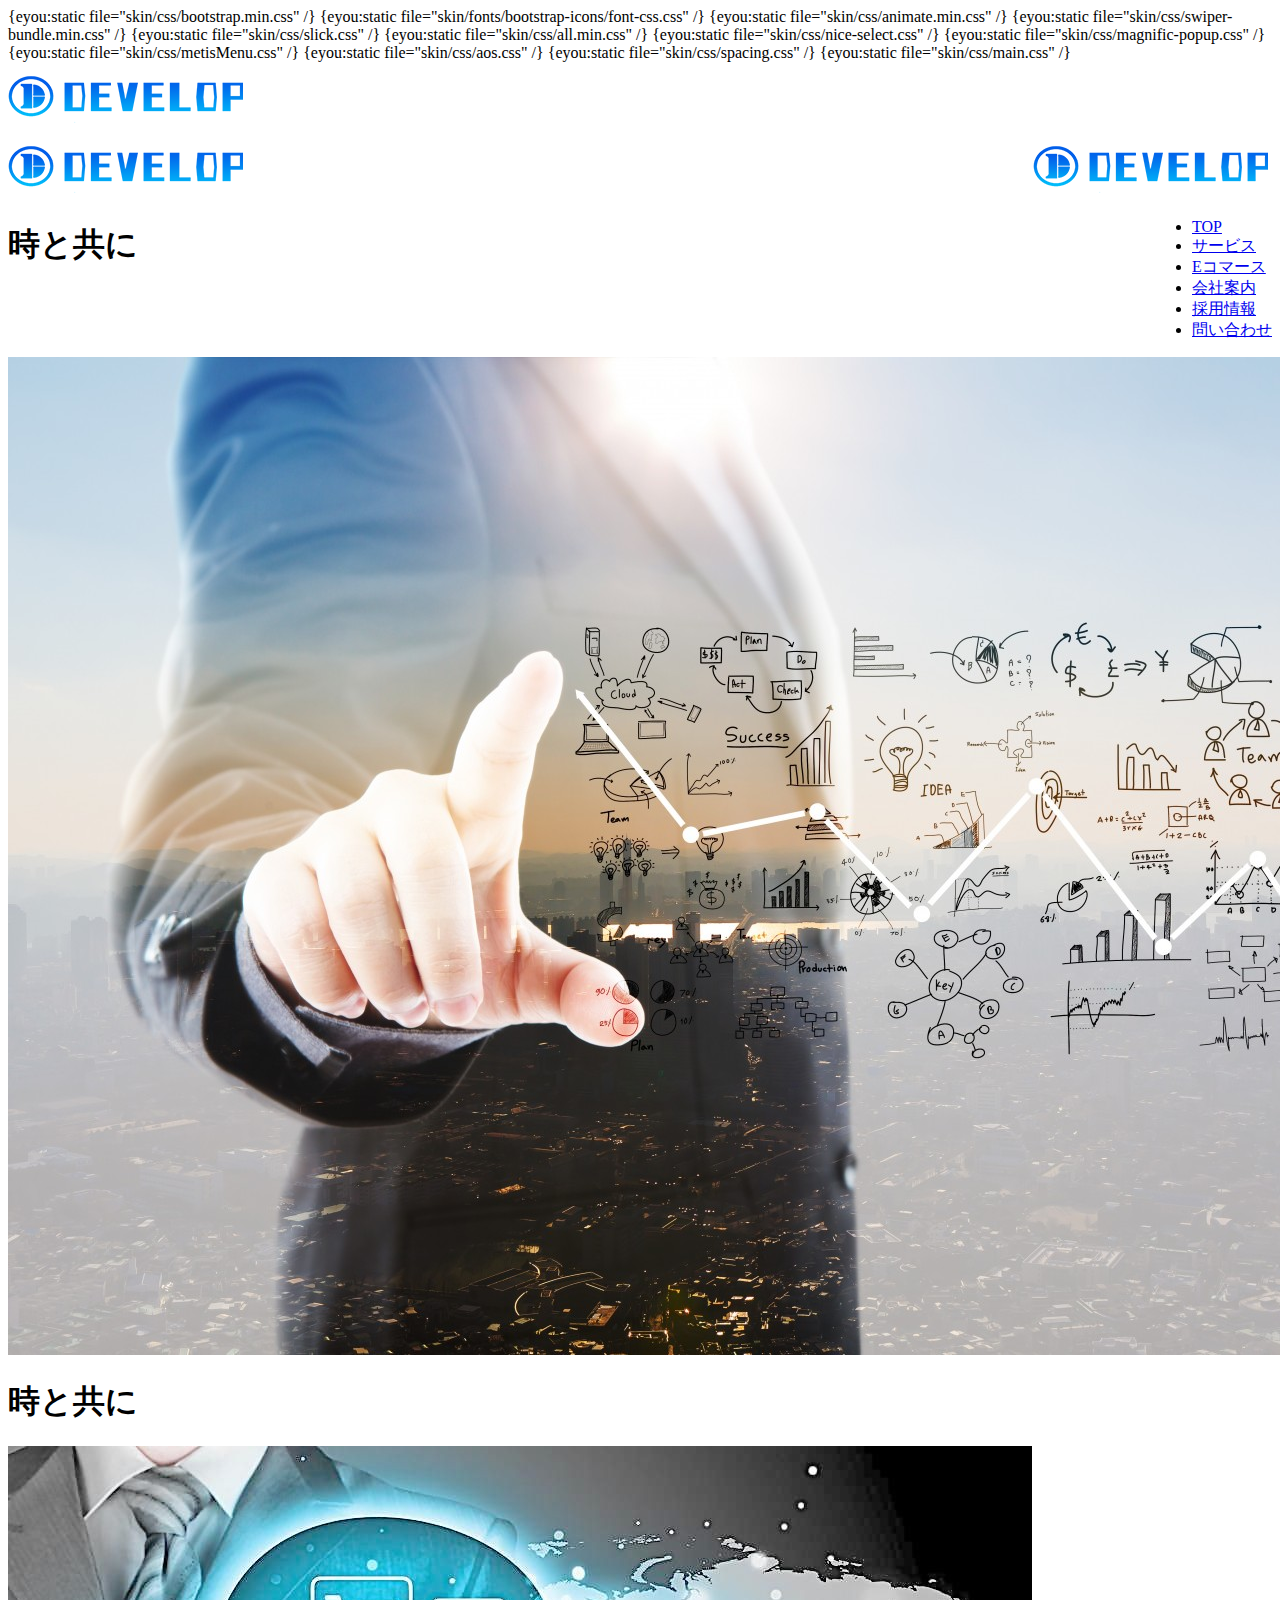
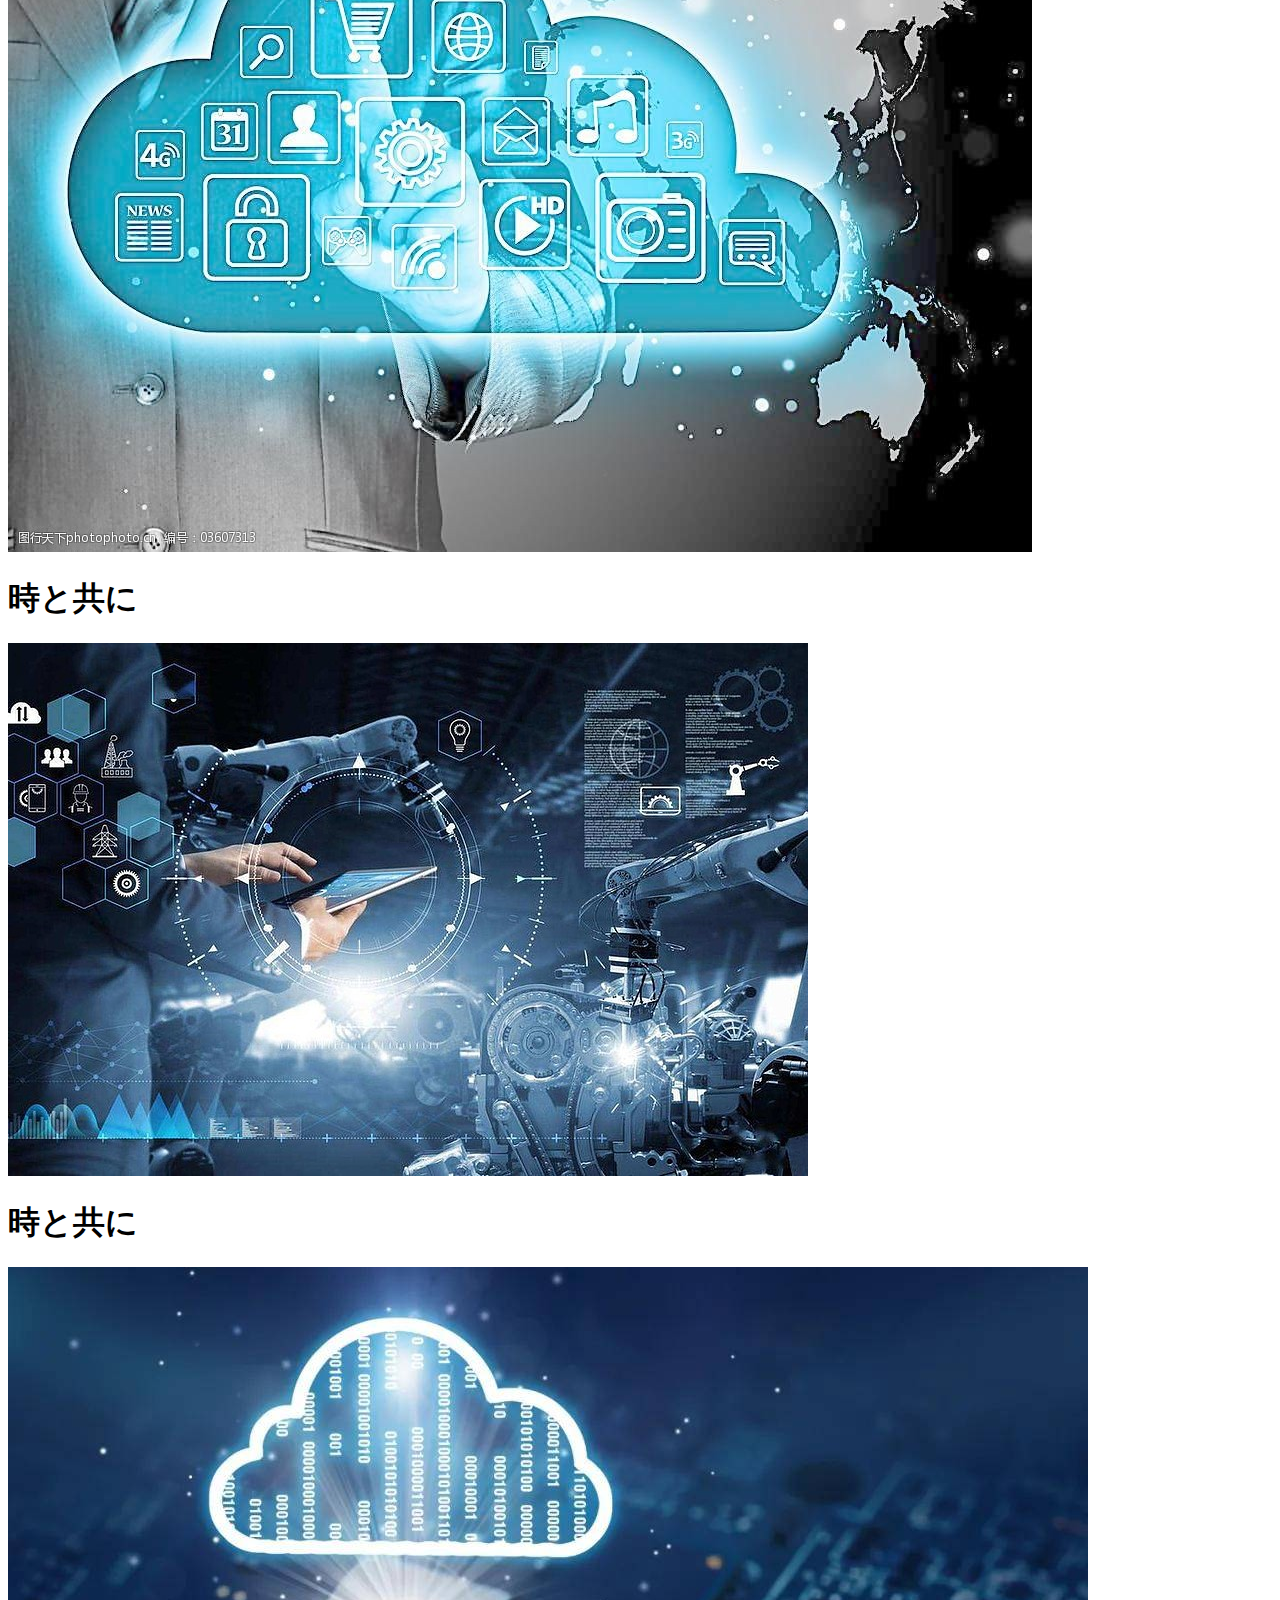
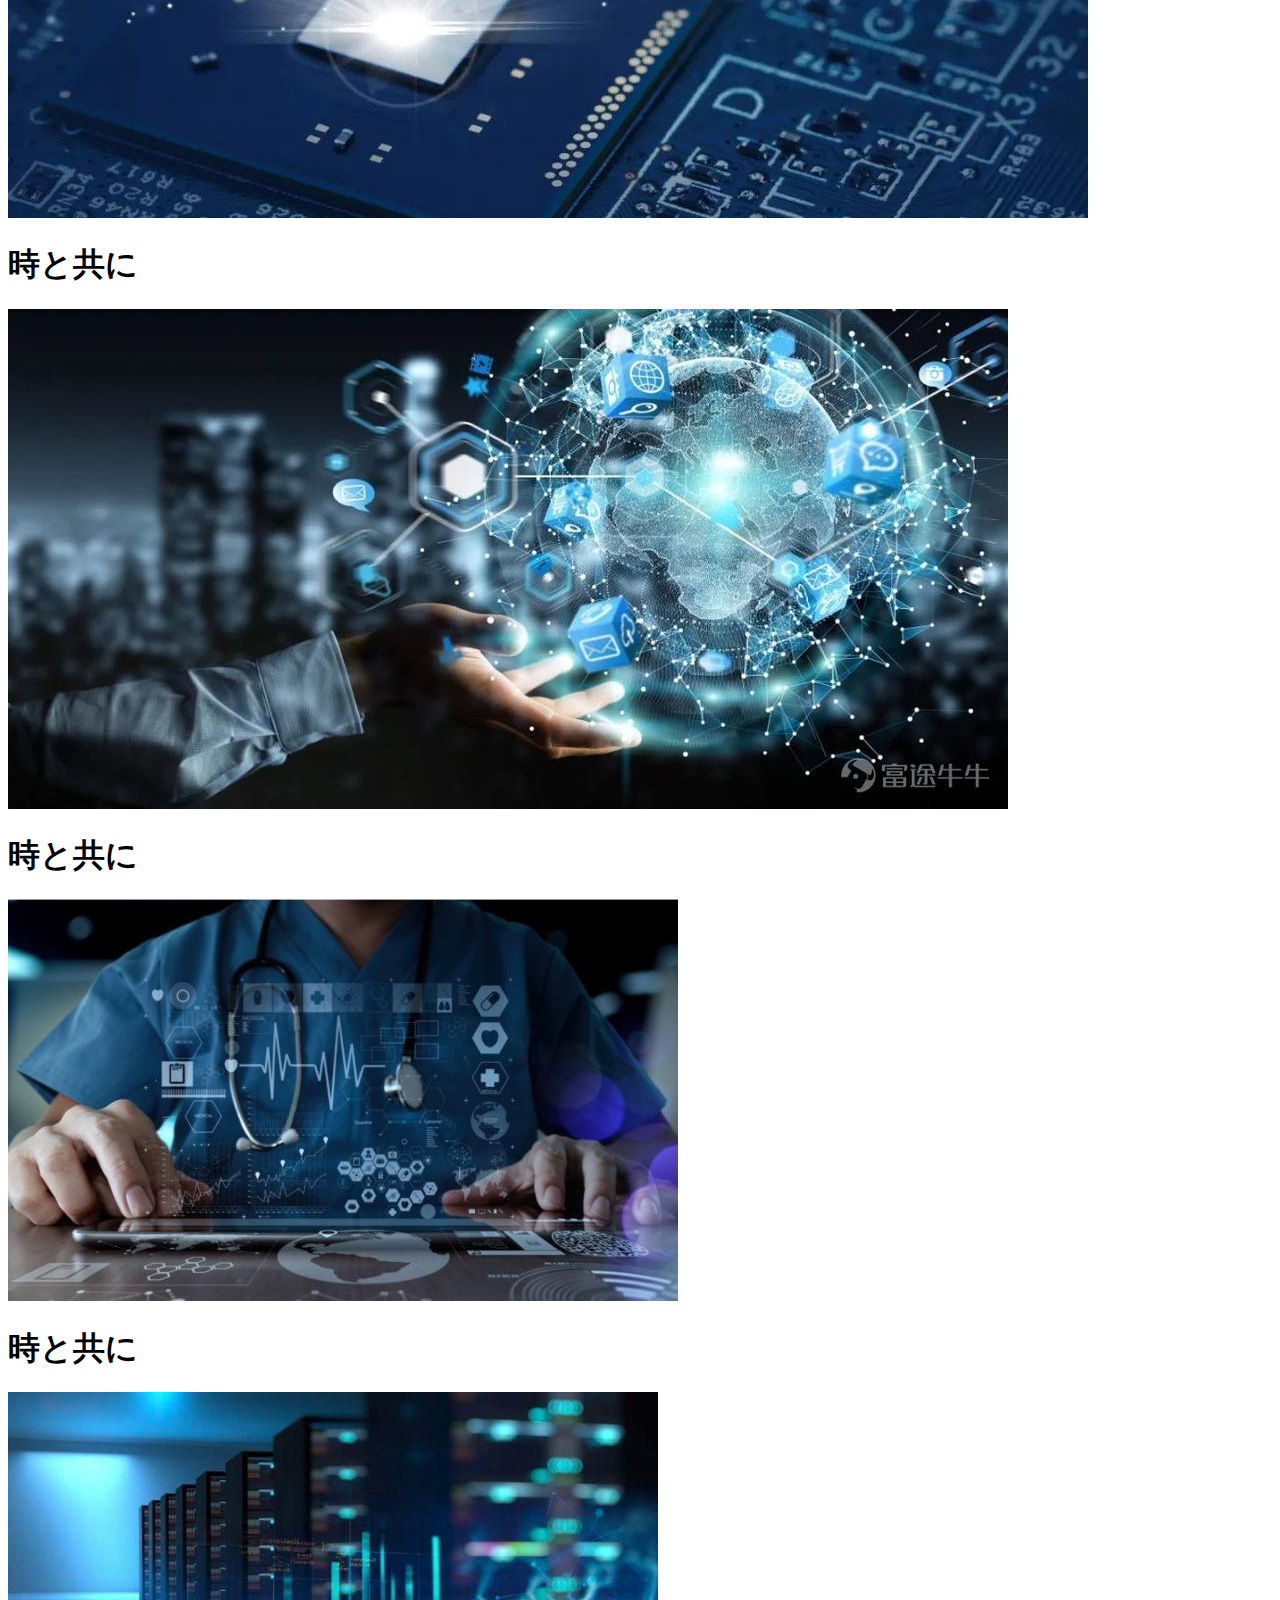
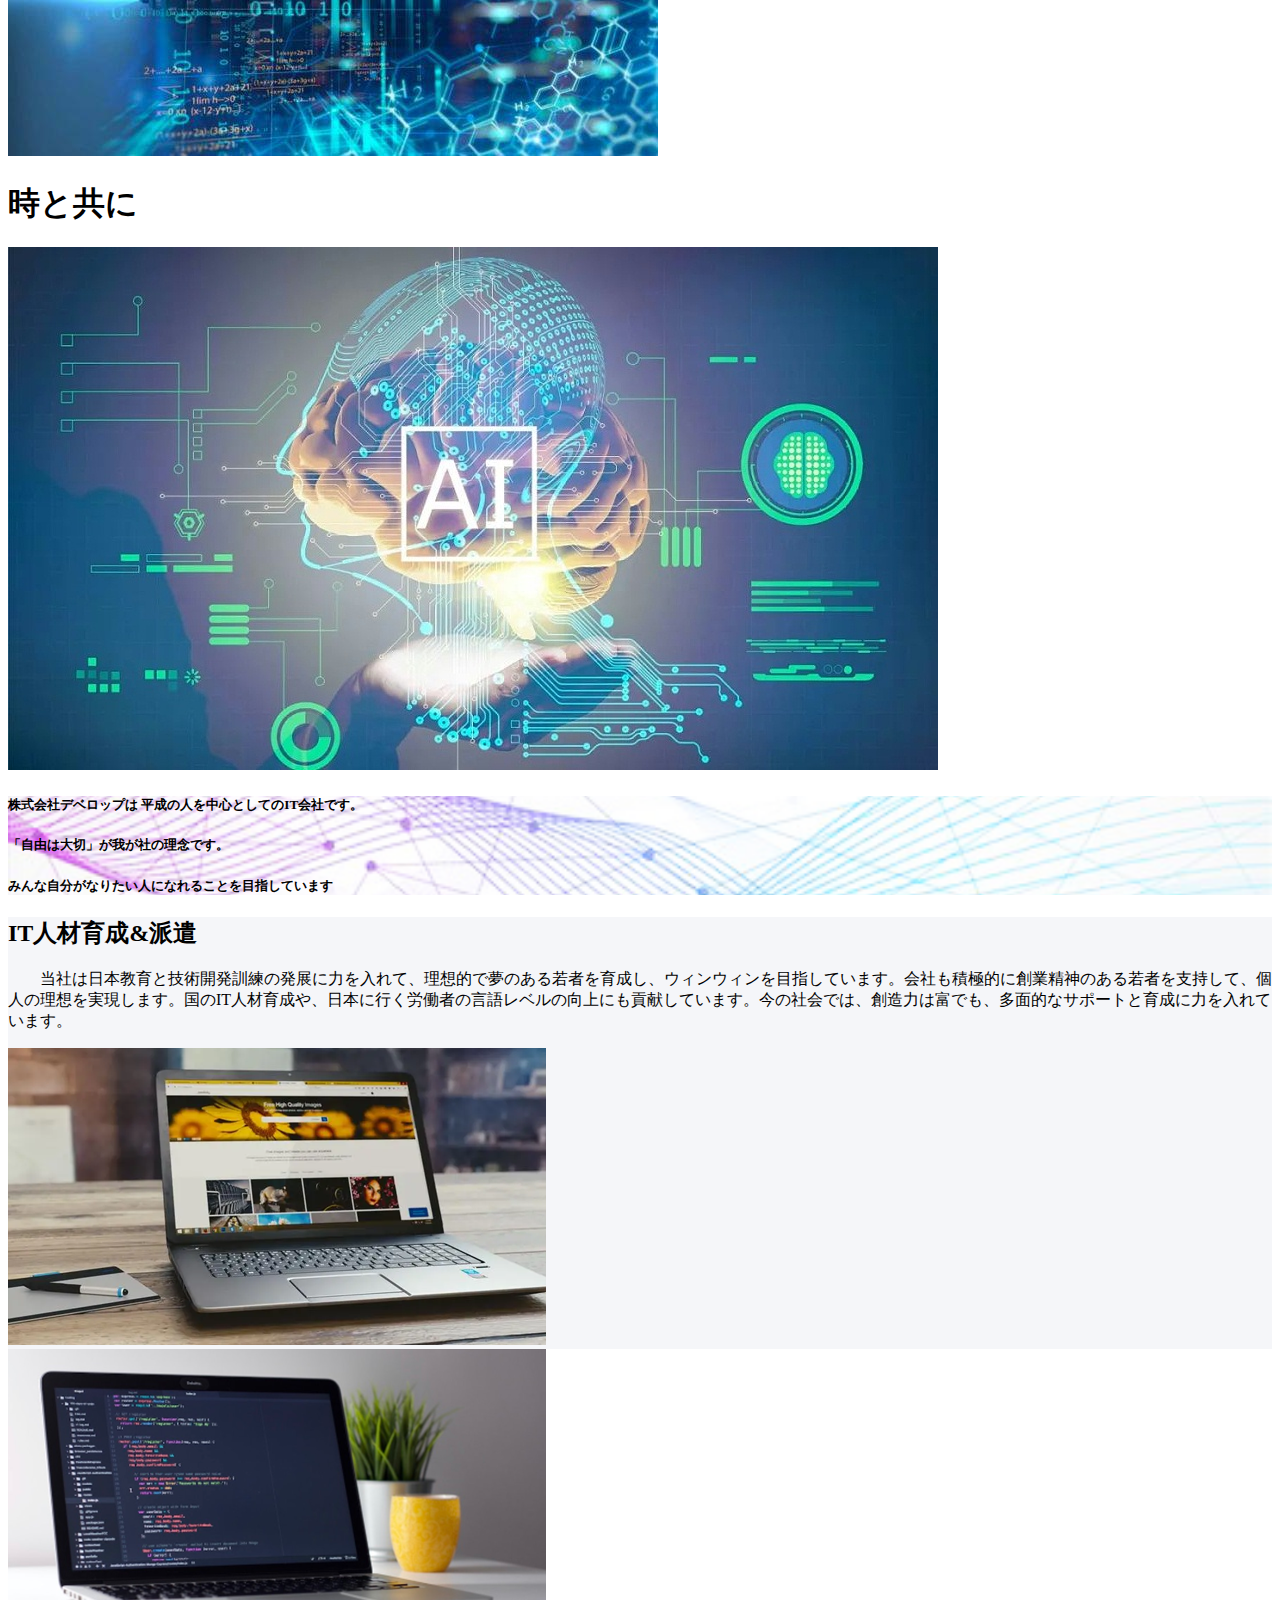
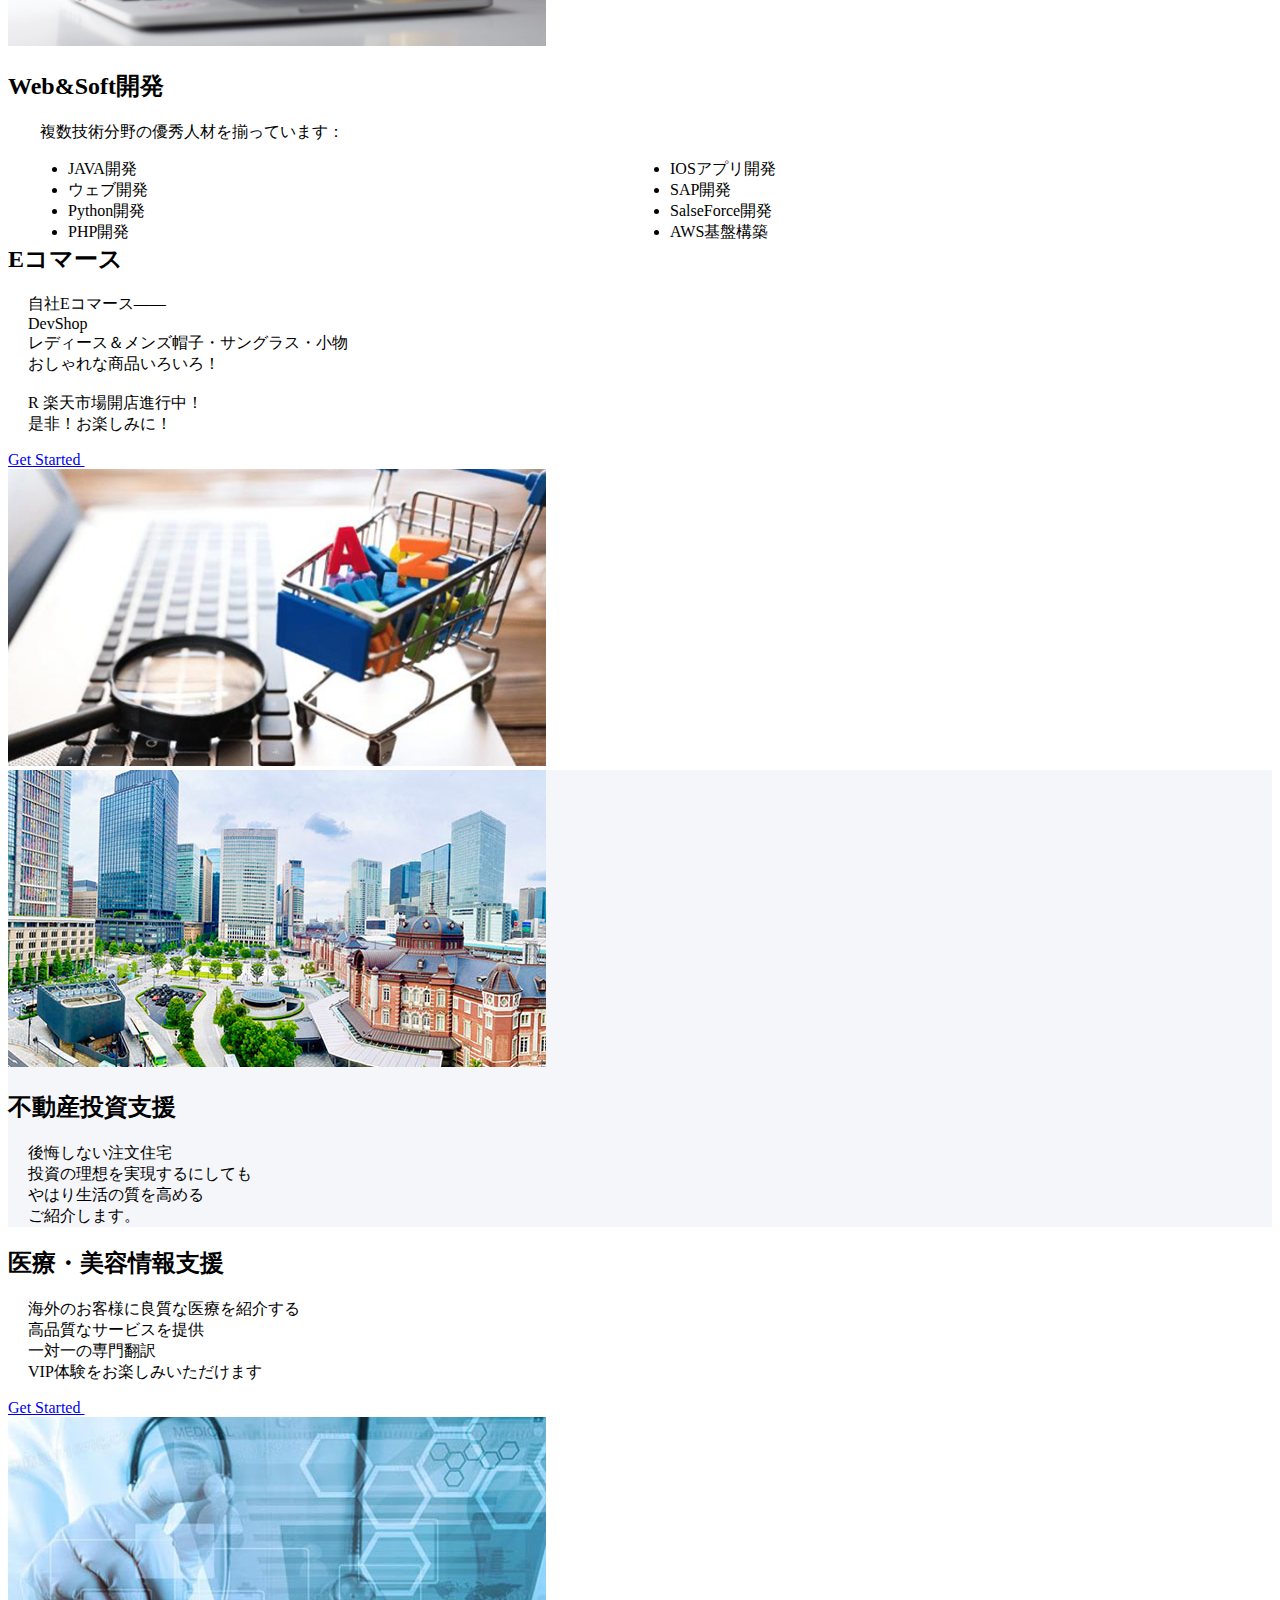
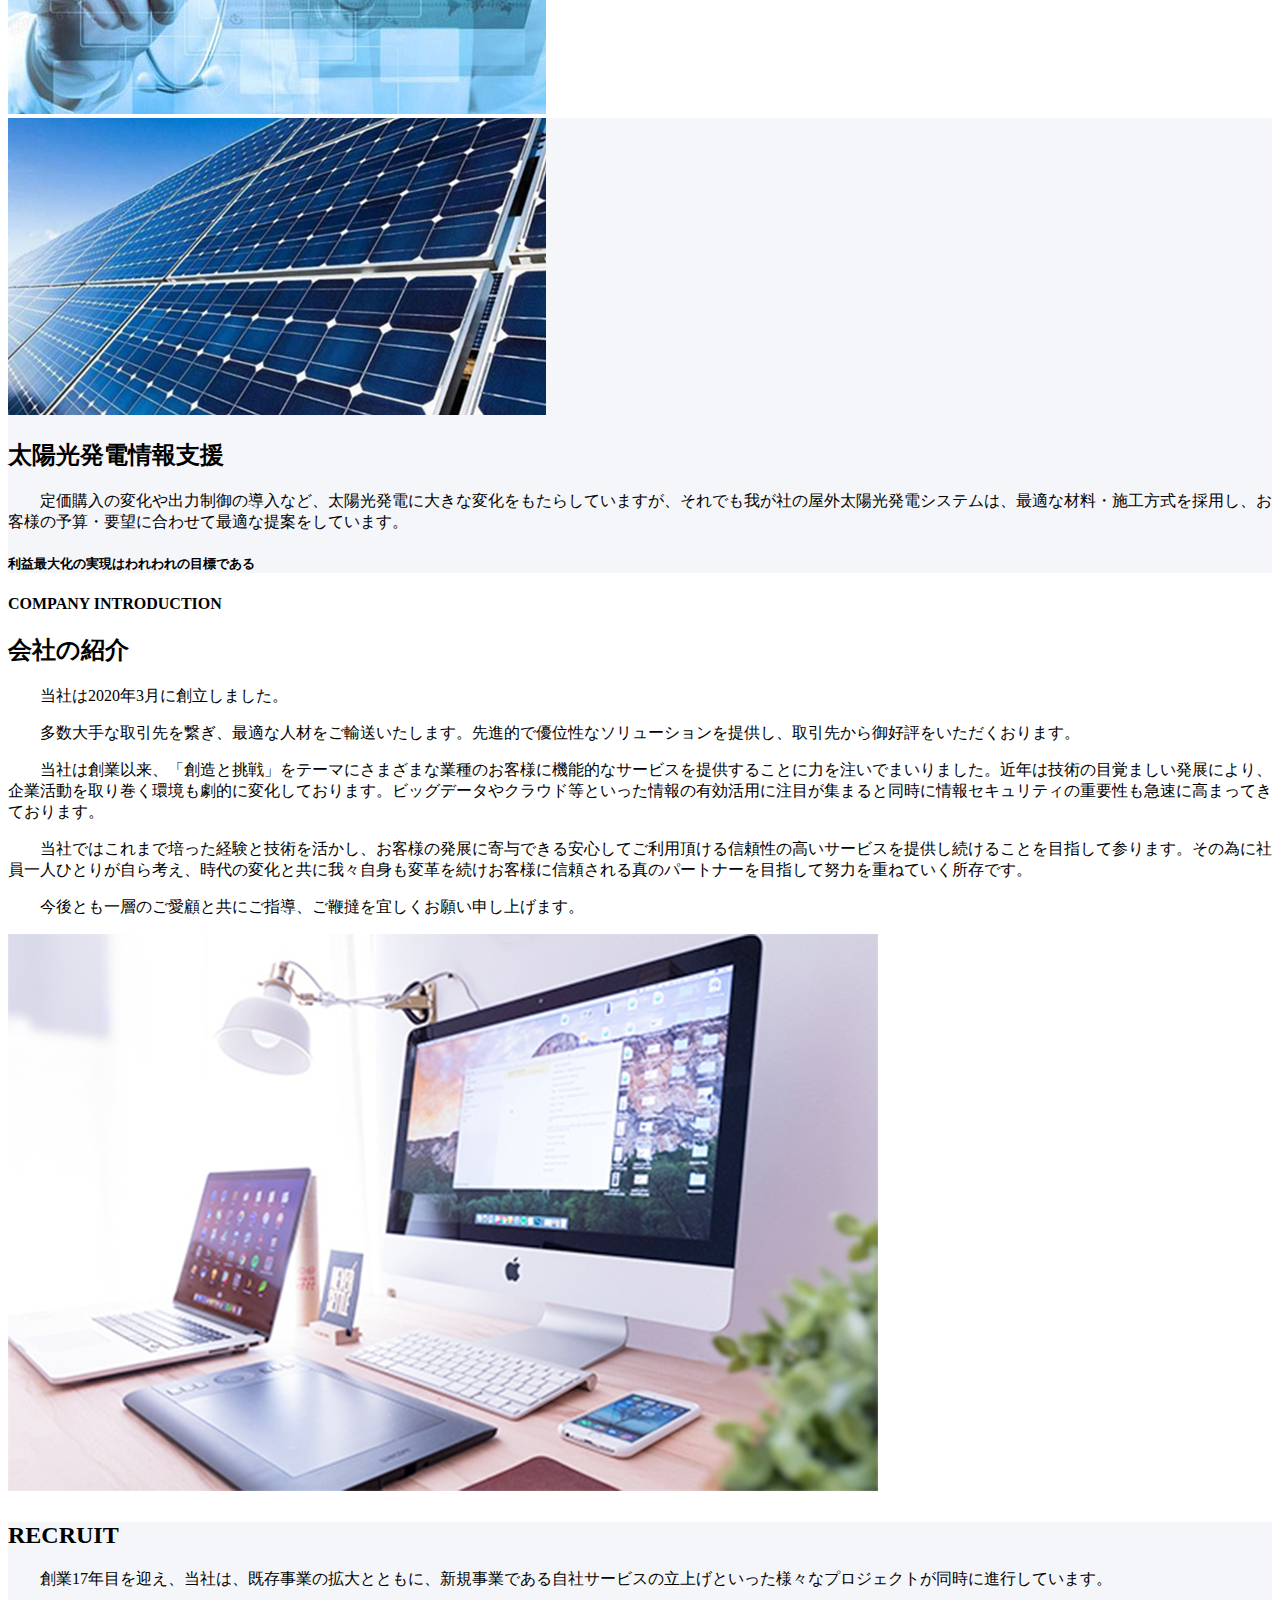
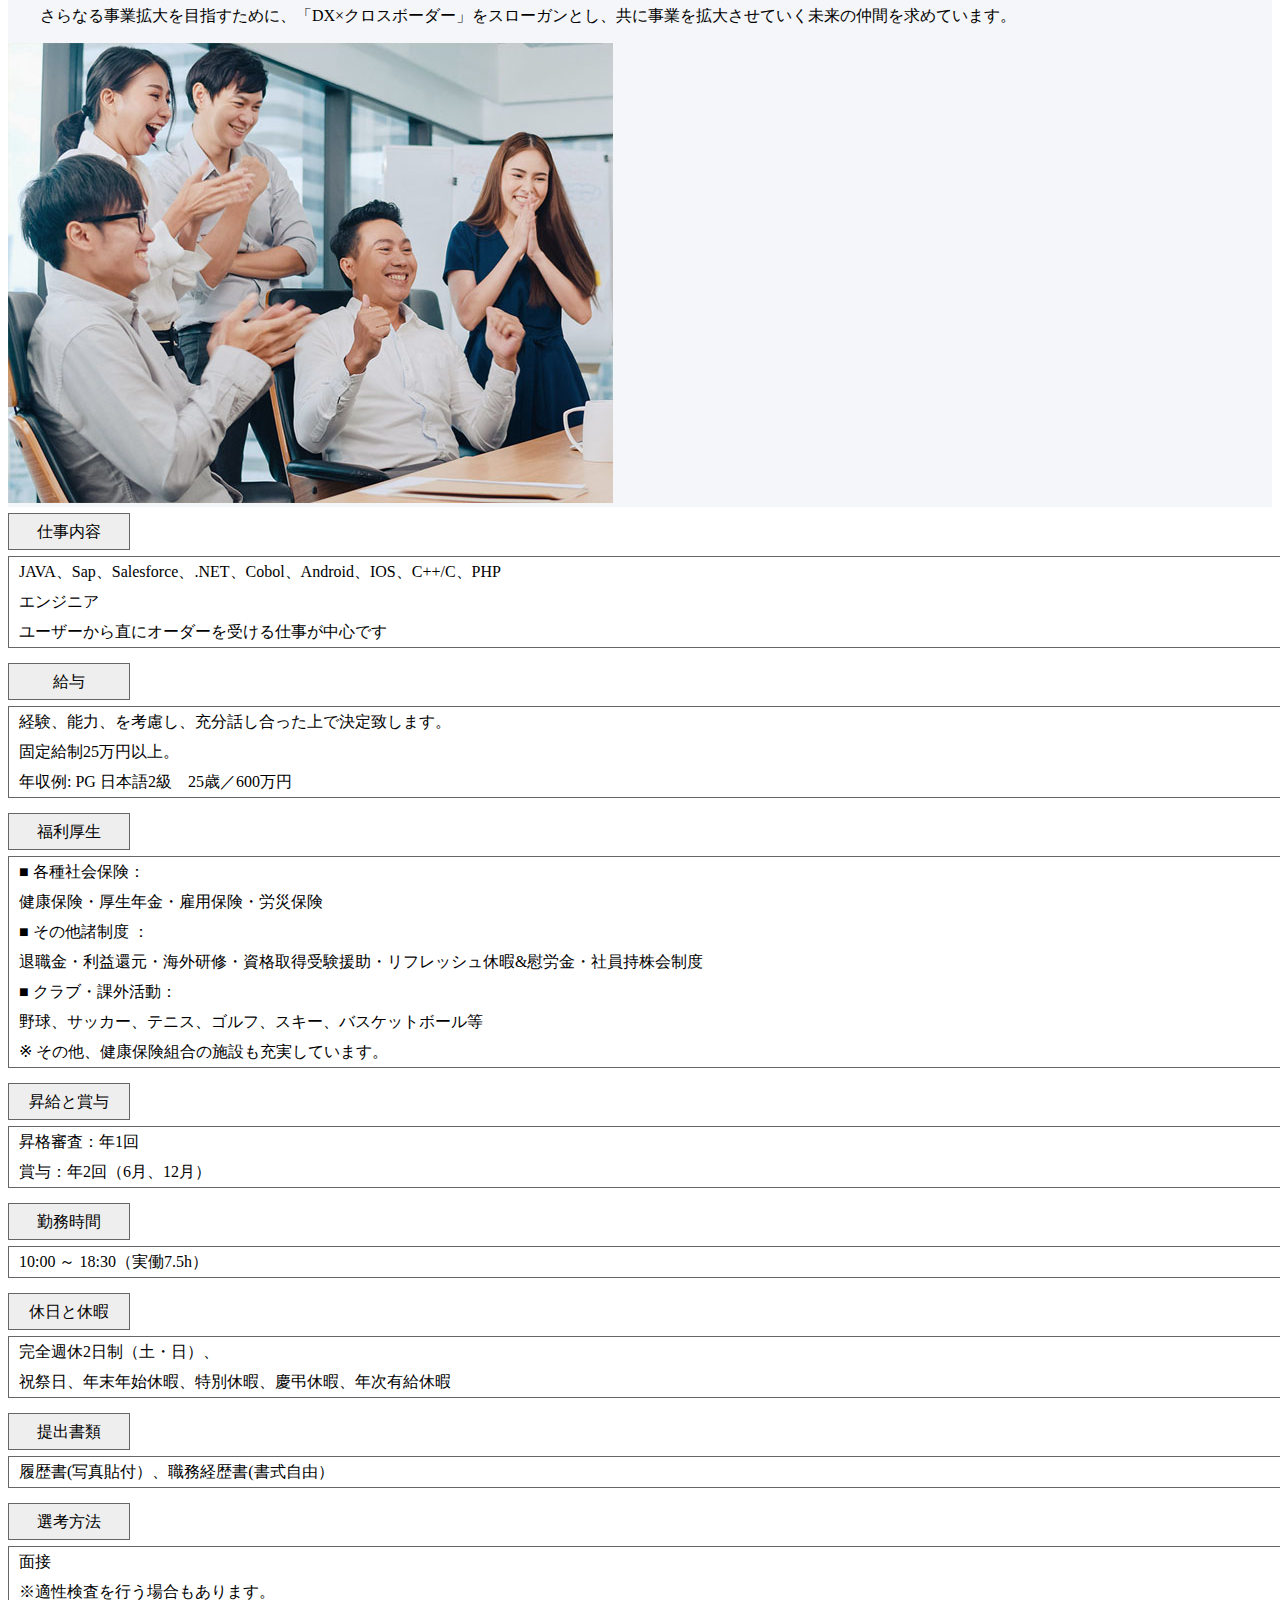
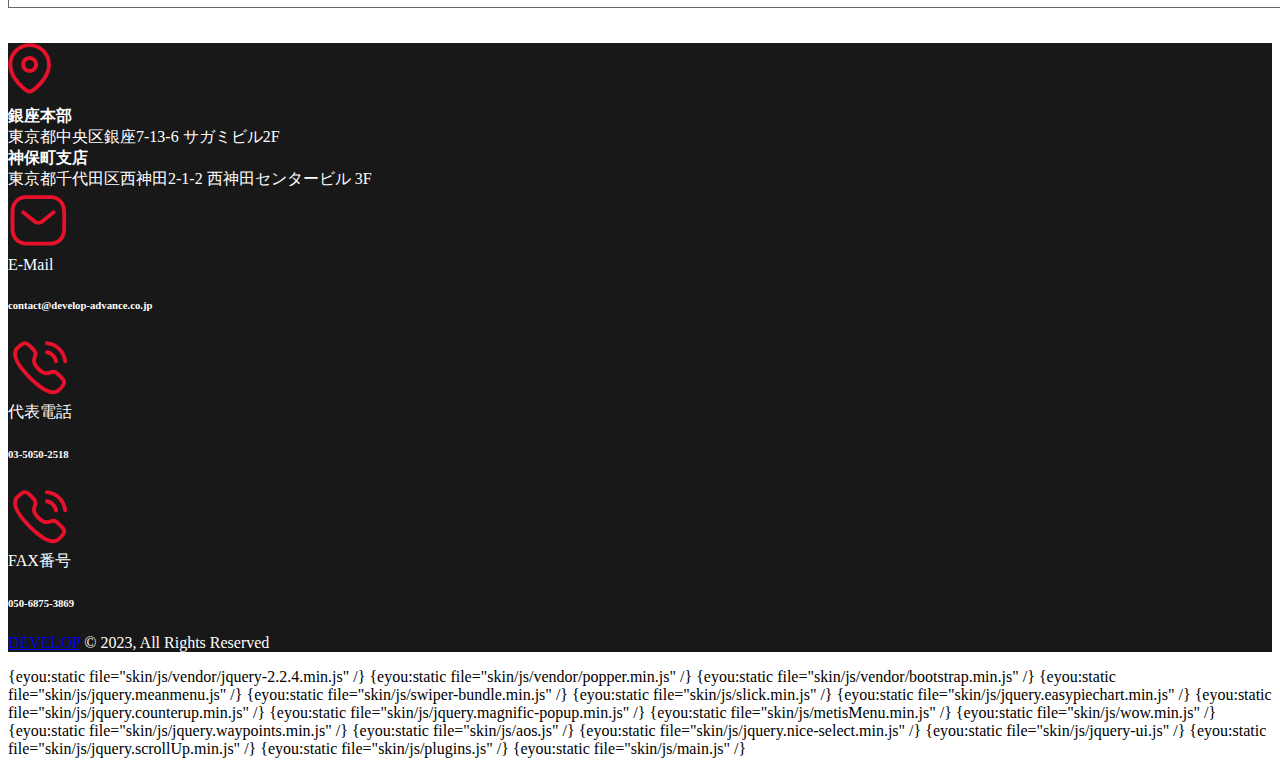
==== index.html @ 898e8611 "Init" ====
<!DOCTYPE html>
<html class="no-js" lang="en">

<head>
	<meta charset="utf-8" />
	<meta http-equiv="x-ua-compatible" content="ie=edge" />
	<meta name="keywords" content="#">
	<meta name="description" content="#">
	<title>Home</title>
	<meta name='og:image' content='images/assets/ogg.png'>
	<!-- For IE -->
	<meta http-equiv="X-UA-Compatible" content="IE=edge">
	<!-- For Resposive Device -->
	<meta name="viewport" content="width=device-width, initial-scale=1.0">
	<!-- For Window Tab Color -->
	<!-- Chrome, Firefox OS and Opera -->
	<meta name="theme-color" content="#913BFF">
	<!-- Windows Phone -->
	<meta name="msapplication-navbutton-color" content="#913BFF">
	<!-- iOS Safari -->
	<meta name="apple-mobile-web-app-status-bar-style" content="#913BFF">

	<!-- <link rel="manifest" href="site.webmanifest" /> -->
	<link rel="shortcut icon" type="image/x-icon" href="/skin/img/favicon.png" />
	<!-- Place favicon.ico in the root directory -->

	<!-- CSS here -->
	{eyou:static file="skin/css/bootstrap.min.css" /}
	{eyou:static file="skin/fonts/bootstrap-icons/font-css.css" /}
	{eyou:static file="skin/css/animate.min.css" /}
	{eyou:static file="skin/css/swiper-bundle.min.css" /}
	{eyou:static file="skin/css/slick.css" /}
	{eyou:static file="skin/css/all.min.css" /}
	{eyou:static file="skin/css/nice-select.css" /}
	{eyou:static file="skin/css/magnific-popup.css" /}
	{eyou:static file="skin/css/metisMenu.css" /}
	{eyou:static file="skin/css/aos.css" /}
	{eyou:static file="skin/css/spacing.css" /}
	{eyou:static file="skin/css/main.css" /}





</head>

<body>
	<!-- main-page-wrapper start -->
	<div class="main-page-wrapper">
		<!-- Add your site or application content here -->
	

		<!-- header-area start -->
		<header class="theme-main-menu theme-menu-one pt-40 pb-30">
			<div class="main-header-area">
				<div class="container-fluid">
					<div class="row align-items-center">
						<div class="col-xxl-2 col-xl-2 col-lg-3 col-6 d-none d-lg-inline-block">
							<div class="logo-area text-center">
								<a class="front" href="index.html"><img src="assets/img/logo/header-logo-1.png"
										alt="Header-logo"></a>
							</div>
						</div>
						<div class="col-xxl-3 col-xl-3" style=" float:right;"></div>
						<div class="col-xxl-7 col-xl-7 col-lg-10 col-12 d-flex" style=" float:right;">
							<div class="logo-area d-lg-none d-md-inline-block">
								<a class="front" href="index.html"><img src="assets/img/logo/header-logo-1.png"
										alt="Header-logo"></a>
							</div>
							<div class="main-menu d-none d-lg-block ps-xxl-5  text-right" style=" float:right;">
								<nav id="mobile-menu">
									<ul class="menu-list ps-0">
										<li><a href="index.html">TOP</a></li>
										<li><a href="index.html#first">サービス</a></li>
										<li><a href="page01.html">Eコマース</a></li>
										<li><a href="index.html#sec">会社案内</a></li>
										<li><a href="index.html#four">採用情報</a></li>
										<li><a href="contact.html">問い合わせ</a></li>
									</ul>
								</nav>
							</div>
							<div class="right-nav d-flex align-items-center justify-content-end ms-5">
								<div class="hamburger-menu">
									<a class="round-menu" href="javascript:void(0);">
										<i class="far fa-bars"></i>
									</a>
								</div>
							</div>
						</div>

					</div>
				</div>
			</div>
			<!-- /.theme-main-menu -->
		</header>
		<!-- header-area end -->

		<!-- slide-bar start -->
		<aside class="slide-bar">
			<div class="close-mobile-menu">
				<a href="javascript:void(0);">
					<i class="fas fa-times"></i>
				</a>
			</div>
			<!-- offset-sidebar start -->
			<div class="offset-sidebar">
				<div class="offset-widget offset-logo mb-30">
					<a href="index.html">
						<img src="assets/img/logo/header-logo-1.png" alt="logo">
					</a>
				</div>
				<div class="mobile-menu"></div>
			</div>
			<!-- offset-sidebar end -->

		</aside>
		<div class="body-overlay"></div>
		<!-- slide-bar end -->

		<main>
			<!-- theme__main__banner start -->
			<section class="theme__main__banner">
				<div class="swiper hero__slider__one">
					<div class="swiper-wrapper">
						<div class="swiper-slide">
							<div class="main__banner__bg pt-290 pb-220 pb-lg-200 pt-md-200 pb-md-150"
								data-background="assets/img/hero/1.jpg">
								<div class="container">
									<div class="row align-items-center">
										<div class="col-xl-10 col-lg-12">
											<div class="theme__content text-xl-start text-center mb-5 mb-lg-0">
												<h1 class="banner__main__title mb-45 text-center">時と共に</h1>
											</div>
										</div>
										<div class="col-lg-6 d-none">
											<div class="hero__img">
												<img src="assets/img/hero/1.jpg" alt="hero__img">
											</div>
										</div>
									</div>
								</div>
							</div>
						</div>
						<div class="swiper-slide">
							<div class="main__banner__bg pt-290 pb-220 pb-lg-200 pt-md-200 pb-md-150"
								data-background="assets/img/hero/2.jpg">
								<div class="container">
									<div class="row align-items-center">
										<div class="col-xl-10 col-lg-12">
											<div class="theme__content text-xl-start text-center mb-5 mb-lg-0">
												<h1 class="banner__main__title mb-45 text-center">時と共に</h1>
											</div>
										</div>
										<div class="col-lg-6 d-none">
											<div class="hero__img">
												<img src="assets/img/hero/2.jpg" alt="hero__img">
											</div>
										</div>
									</div>
								</div>
							</div>
						</div>
						<div class="swiper-slide">
							<div class="main__banner__bg pt-290 pb-220 pb-lg-200 pt-md-200 pb-md-150"
								data-background="assets/img/hero/3.jpg">
								<div class="container">
									<div class="row align-items-center">
										<div class="col-xl-10 col-lg-12">
											<div class="theme__content text-xl-start text-center mb-5 mb-lg-0">
												<h1 class="banner__main__title mb-45 text-center">時と共に</h1>
											</div>
										</div>
										<div class="col-lg-6 d-none">
											<div class="hero__img">
												<img src="assets/img/hero/3.jpg" alt="hero__img">
											</div>
										</div>
									</div>
								</div>
							</div>
						</div>
						<div class="swiper-slide">
							<div class="main__banner__bg pt-290 pb-220 pb-lg-200 pt-md-200 pb-md-150"
								data-background="assets/img/hero/4.jpeg">
								<div class="container">
									<div class="row align-items-center">
										<div class="col-xl-10 col-lg-12">
											<div class="theme__content text-xl-start text-center mb-5 mb-lg-0">
												<h1 class="banner__main__title mb-45 text-center">時と共に</h1>
											</div>
										</div>
										<div class="col-lg-6 d-none">
											<div class="hero__img">
												<img src="assets/img/hero/4.jpeg" alt="hero__img">
											</div>
										</div>
									</div>
								</div>
							</div>
						</div>
						<div class="swiper-slide">
							<div class="main__banner__bg pt-290 pb-220 pb-lg-200 pt-md-200 pb-md-150"
								data-background="assets/img/hero/5.jpeg">
								<div class="container">
									<div class="row align-items-center">
										<div class="col-xl-10 col-lg-12">
											<div class="theme__content text-xl-start text-center mb-5 mb-lg-0">
												<h1 class="banner__main__title mb-45 text-center">時と共に</h1>
											</div>
										</div>
										<div class="col-lg-6 d-none">
											<div class="hero__img">
												<img src="assets/img/hero/5.jpeg" alt="hero__img">
											</div>
										</div>
									</div>
								</div>
							</div>
						</div>								
 						<div class="swiper-slide">
							<div class="main__banner__bg pt-290 pb-220 pb-lg-200 pt-md-200 pb-md-150"
								data-background="assets/img/hero/6.jpeg">
								<div class="container">
									<div class="row align-items-center">
										<div class="col-xl-10 col-lg-12">
											<div class="theme__content text-xl-start text-center mb-5 mb-lg-0">
												<h1 class="banner__main__title mb-45 text-center">時と共に</h1>
											</div>
										</div>
										<div class="col-lg-6 d-none">
											<div class="hero__img">
												<img src="assets/img/hero/6.jpeg" alt="hero__img">
											</div>
										</div>
									</div>
								</div>
							</div>
						</div>						
						<div class="swiper-slide">
							<div class="main__banner__bg pt-290 pb-220 pb-lg-200 pt-md-200 pb-md-150"
								data-background="assets/img/hero/7.jpeg">
								<div class="container">
									<div class="row align-items-center">
										<div class="col-xl-10 col-lg-12">
											<div class="theme__content text-xl-start text-center mb-5 mb-lg-0">
												<h1 class="banner__main__title mb-45 text-center">時と共に</h1>
											</div>
										</div>
										<div class="col-lg-6 d-none">
											<div class="hero__img">
												<img src="assets/img/hero/7.jpeg" alt="hero__img">
											</div>
										</div>
									</div>
								</div>
							</div>
						</div>						
						<div class="swiper-slide">
							<div class="main__banner__bg pt-290 pb-220 pb-lg-200 pt-md-200 pb-md-150"
								data-background="assets/img/hero/8.jpeg">
								<div class="container">
									<div class="row align-items-center">
										<div class="col-xl-10 col-lg-12">
											<div class="theme__content text-xl-start text-center mb-5 mb-lg-0">
												<h1 class="banner__main__title mb-45 text-center">時と共に</h1>
											</div>
										</div>
										<div class="col-lg-6 d-none">
											<div class="hero__img">
												<img src="assets/img/hero/8.jpeg" alt="hero__img">
											</div>
										</div>
									</div>
								</div>
							</div>
						</div>


					</div>
					<!-- hero-paginatoin -->
					<div class="swiper-button-next"><i class="bi bi-chevron-right"></i></div>
					<div class="swiper-button-prev"><i class="bi bi-chevron-left"></i></div>
				</div>
				<div class="container" style=" display:none;">
					<div class="row col-lg-12">
						<div class="swiper thumbs__slider">
							<div class="swiper-wrapper">
								
							</div>
						</div>
					</div>
				</div>
			</section>
			<!-- theme__main__banner end -->

			<!-- offer__section start -->
			<section class="grey-bg offer__section">
				<div class="offer__bg__wrapper pt-180 pt-lg-100 pb-60 pb-lg-30" style="background:url(assets/img/bg.jpeg) no-repeat center; background-size:cover;">
					<div class="container">
						<div class="row justify-content-center">
							<div class="col-lg-8">
								<div class="section__title text-center mb-55">
									<h5 class="sub__title mb-20">株式会社デベロップは 平成の人を中心としてのIT会社です。 </h5>
									<h5 class="sub__title mb-20">「自由は大切」が我が社の理念です。</h5>
									<h5 class="sub__title mb-20">みんな自分がなりたい人になれることを目指しています</h5>
								</div>
							</div>
						</div>
					</div>
				</div>
			</section>
			<!-- offer__section end -->

			<!-- about__section start -->
			<section class="about__section pt-180 pt-lg-60 pb-120 pb-lg-30" style=" background:#F5F6F9;" id="first">
				<div class="container">
					<div class="about__bg_map">
						<div class="row align-items-center">
							<div class="col-lg-6">
								<div class="about__content__wrapper ps-xxl-5 mb-30">
									<div class="section__title mb-30">
										<h2 class="section__title__main mb-30">IT人材育成&派遣</h2>
										<p style="text-indent:2em;">当社は日本教育と技術開発訓練の発展に力を入れて、理想的で夢のある若者を育成し、ウィンウィンを目指しています。会社も積極的に創業精神のある若者を支持して、個人の理想を実現します。国のIT人材育成や、日本に行く労働者の言語レベルの向上にも貢献しています。今の社会では、創造力は富でも、多面的なサポートと育成に力を入れて います。</p>
									</div>
								</div>
							</div>
							<div class="col-lg-6 ps-xxl-5">
								<div class="about__img__wrapper ps-xxl-5 mb-70 mb-lg-30">
									<img class="about__main" src="assets/img/5.png" alt="about">
								</div>
							</div>
						</div>
					</div>
				</div>
			</section>
			<!-- about__section end -->

			<!-- counter__section start -->
			<div class="counter__section">
				<div class="grey-bg counter__bg__wrapper pt-120 pt-lg-80 pb-90 pb-lg-50"
					data-background="assets/img/shape/vector-3.svg">
					<div class="container">
						<div class="row align-items-center">
							<div class="col-lg-6">
								<div class="about__img__wrapper ps-xxl-5 mb-70 mb-lg-30">
									<img class="about__main" src="assets/img/3.png" alt="about">
								</div>
							</div>
							<div class="col-lg-6 ps-xxl-5">
								<div class="about__content__wrapper ps-xxl-5 mb-30">
									<div class="section__title mb-30">
										<h2 class="section__title__main mb-30">Web&Soft開発</h2>
										<p style="text-indent:2em;">複数技術分野の優秀人材を揃っています：</P>
										<ul style=" margin-left:20px;">
											<li style="float:left; width:50%;">JAVA開発</li>
											<li style="float:left; width:50%;">IOSアプリ開発</li>
											<li style="float:left; width:50%;">ウェブ開発</li>		
											<li style="float:left; width:50%;">SAP開発</li>	
											<li style="float:left; width:50%;">Python開発</li>	
											<li style="float:left; width:50%;">SalseForce開発</li>	
											<li style="float:left; width:50%;">PHP開発</li>	
											<li style="float:left; width:50%;">AWS基盤構築</li>	
										</ul>
									</div>
								</div>
							</div>
						</div>
					</div>
				</div>
			</div>
			<!-- counter__section end -->

			<!-- about__section start -->
			<section class="about__section pt-180 pt-lg-60 pb-120 pb-lg-30">
				<div class="container">
					<div class="about__bg_map">
						<div class="row align-items-center">
							<div class="col-lg-6 ps-xxl-5">
								<div class="about__content__wrapper ps-xxl-5 mb-30">
									<div class="section__title mb-30">
										<h2 class="section__title__main mb-30">Eコマース</h2>
										<p style="margin-left:20px;">
											自社Eコマース――<br>
											DevShop<br>
											レディース＆メンズ帽子・サングラス・小物<br>
											おしゃれな商品いろいろ！<br><br>

											R 楽天市場開店進行中！<br>
											是非！お楽しみに！
										</p>
										<a href="#" class="ht_btn mt-30"><span>Get Started <img src="assets/img/icon/arrow.svg" alt="icon"></span></a>
									</div>
								</div>
							</div>
							<div class="col-lg-6">
								<div class="about__img__wrapper ps-xxl-5 mb-70 mb-lg-30">
									<img class="about__main" src="assets/img/4.png" alt="about">
								</div>
							</div>
						</div>
					</div>
				</div>
			</section>
			<!-- about__section end -->


			<!-- about__section start -->
			<section class="about__section pt-180 pt-lg-60 pb-120 pb-lg-30" style=" background:#F5F6F9;">
				<div class="container">
					<div class="about__bg_map">
						<div class="row align-items-center">
							<div class="col-lg-6">
								<div class="about__img__wrapper ps-xxl-5 mb-70 mb-lg-30">
									<img class="about__main" src="assets/img/5.jpg" alt="about">
								</div>
							</div>
							<div class="col-lg-6 ps-xxl-5">
								<div class="about__content__wrapper ps-xxl-5 mb-30">
									<div class="section__title mb-30">
										<h2 class="section__title__main mb-30">不動産投資支援</h2>
										<p style="margin-left:20px;">後悔しない注文住宅<br>
											投資の理想を実現するにしても<br>
											やはり生活の質を高める<br>
											ご紹介します。
										</p>
									</div>
								</div>
							</div>
						</div>
					</div>
				</div>
			</section>
			<!-- about__section end -->



			<!-- about__section start -->
			<section class="about__section pt-180 pt-lg-60 pb-120 pb-lg-30">
				<div class="container">
					<div class="about__bg_map">
						<div class="row align-items-center">
							<div class="col-lg-6 ps-xxl-5">
								<div class="about__content__wrapper ps-xxl-5 mb-30">
									<div class="section__title mb-30">
										<h2 class="section__title__main mb-30">医療・美容情報支援</h2>
										<p style="margin-left:20px;">
											海外のお客様に良質な医療を紹介する<br>
											高品質なサービスを提供<br>
											一対一の専門翻訳<br>
											VIP体験をお楽しみいただけます
										</p>
										<a href="#" class="ht_btn mt-30"><span>Get Started <img src="assets/img/icon/arrow.svg" alt="icon"></span></a>
									</div>
								</div>
							</div>
							<div class="col-lg-6">
								<div class="about__img__wrapper ps-xxl-5 mb-70 mb-lg-30">
									<img class="about__main" src="assets/img/7.jpg" alt="about">
								</div>
							</div>
						</div>
					</div>
				</div>
			</section>
			<!-- about__section end -->

<!-- about__section start -->
			<section class="about__section pt-180 pt-lg-60 pb-120 pb-lg-30" style=" background:#F5F6F9;">
				<div class="container">
					<div class="about__bg_map">
						<div class="row align-items-center">
							<div class="col-lg-6">
								<div class="about__img__wrapper ps-xxl-5 mb-70 mb-lg-30">
									<img class="about__main" src="assets/img/1.png" alt="about">
								</div>
							</div>
							<div class="col-lg-6 ps-xxl-5">
								<div class="about__content__wrapper ps-xxl-5 mb-30">
									<div class="section__title mb-30">
										<h2 class="section__title__main mb-30">太陽光発電情報支援</h2>
										<p style="text-indent:2em;">定価購入の変化や出力制御の導入など、太陽光発電に大きな変化をもたらしていますが、それでも我が社の屋外太陽光発電システムは、最適な材料・施工方式を採用し、お客様の予算・要望に合わせて最適な提案をしています。
										</p>
										<h5>利益最大化の実現はわれわれの目標である</h5>
									</div>
								</div>
							</div>
						</div>
					</div>
				</div>
			</section>
			<!-- about__section end -->


			 
<!-- about__section start -->
			<section class="about__section pt-180 pt-lg-60 pb-120 pb-lg-30" id="sec">
				<div class="container">
					<div class="about__bg_map">
						<div class="row align-items-center">
							<div class="col-lg-12 ps-xxl-12">
								<div class="about__content__wrapper ps-xxl-5 mb-30">
									<div class="section__title mb-30">
										<h4>COMPANY INTRODUCTION</h3>
										<h2 class="section__title__main mb-30">会社の紹介</h2>
										<p style="text-indent:2em;">当社は2020年3月に創立しました。</p>
										<p style="text-indent:2em;">多数大手な取引先を繋ぎ、最適な人材をご輸送いたします。先進的で優位性なソリューションを提供し、取引先から御好評をいただくおります。</p>
										<p style="text-indent:2em;">当社は創業以来、「創造と挑戦」をテーマにさまざまな業種のお客様に機能的なサービスを提供することに力を注いでまいりました。近年は技術の目覚ましい発展により、企業活動を取り巻く環境も劇的に変化しております。ビッグデータやクラウド等といった情報の有効活用に注目が集まると同時に情報セキュリティの重要性も急速に高まってきております。</p>
										<p style="text-indent:2em;">当社ではこれまで培った経験と技術を活かし、お客様の発展に寄与できる安心してご利用頂ける信頼性の高いサービスを提供し続けることを目指して参ります。その為に社員一人ひとりが自ら考え、時代の変化と共に我々自身も変革を続けお客様に信頼される真のパートナーを目指して努力を重ねていく所存です。</p>
										<p style="text-indent:2em;">今後とも一層のご愛顧と共にご指導、ご鞭撻を宜しくお願い申し上げます。</p>
									</div>
								</div>
							</div>
							<div class="col-lg-12 text-center">
								<div class="about__img__wrapper ps-xxl-5 mb-70 mb-lg-30">
									<img class="about__main" src="assets/img/6.png" alt="about">
								</div>
							</div>
						</div>
					</div>
				</div>
			</section>
			<!-- about__section end -->

		<!-- about__section start -->
			<section class="about__section pt-180 pt-lg-60 pb-120 pb-lg-30" style=" background:#F5F6F9;" id="third">
				<div class="container">
					<div class="about__bg_map">
						<div class="row align-items-center">
							<div class="col-lg-6 ps-xxl-5">
								<div class="about__content__wrapper ps-xxl-5 mb-30">
									<div class="section__title mb-30">
										<h2 class="section__title__main mb-30">RECRUIT</h2>
										<p style="text-indent:2em;">創業17年目を迎え、当社は、既存事業の拡大とともに、新規事業である自社サービスの立上げといった様々なプロジェクトが同時に進行しています。</P>
										<p style="text-indent:2em;">さらなる事業拡大を目指すために、「DX×クロスボーダー」をスローガンとし、共に事業を拡大させていく未来の仲間を求めています。</p>
									</div>
								</div>
							</div>
							<div class="col-lg-6">
								<div class="about__img__wrapper ps-xxl-5 mb-70 mb-lg-30">
									<img class="about__main" src="assets/img/6.jpg" alt="about">
								</div>
							</div>
						</div>
					</div>
				</div>
			</section>
			<!-- about__section end -->

			 
			<!-- about__section start -->
			<section class="about__section pt-180 pt-lg-60 pb-120 pb-lg-30" id="four">
				<div class="container">
					<div class="about__bg_map">
						<div class="row align-items-center" style=" margin-bottom:15px;">
							<div class="col-md-2 col-sx-12 text-center">
								<div style=" display:block; width:100%; margin:6px 0;"><span style=" display:block; width:120px; text-align:center; height:35px; line-height:35px; border:1px solid #666; background:#eee;">仕事内容</span></div>
							</div>
							<div class="col-md-10 col-sx-12 text-left">
								<div style=" display:block; width:100%; padding-left:10px; text-align:left; height:auto; line-height:30px; border:1px solid #666;">					
									JAVA、Sap、Salesforce、.NET、Cobol、Android、IOS、C++/C、PHP<br>
									エンジニア<br>
									ユーザーから直にオーダーを受ける仕事が中心です
								</div>
							</div>						
						</div>
						<div class="row align-items-center" style=" margin-bottom:15px;">
							<div class="col-md-2 col-sx-12 text-center">
								<div style=" display:block; width:100%; margin:6px 0;"><span style=" display:block; width:120px; text-align:center; height:35px; line-height:35px; border:1px solid #666; background:#eee;">給与</span></div>
							</div>
							<div class="col-md-10 col-sx-12 text-left">
								<div style=" display:block; width:100%; padding-left:10px; text-align:left; height:auto; line-height:30px; border:1px solid #666;">							経験、能力、を考慮し、充分話し合った上で決定致します。<br>
									固定給制25万円以上。<br>
									年収例: PG 日本語2級　25歳／600万円
								</div>
							</div>						
						</div>
						<div class="row align-items-center" style=" margin-bottom:15px;">
							<div class="col-md-2 col-sx-12 text-center">
								<div style=" display:block; width:100%; margin:6px 0;"><span style=" display:block; width:120px; text-align:center; height:35px; line-height:35px; border:1px solid #666; background:#eee;">福利厚生</span></div>
							</div>
							<div class="col-md-10 col-sx-12 text-left">
								<div style=" display:block; width:100%; padding-left:10px; text-align:left; height:auto; line-height:30px; border:1px solid #666;">						■ 各種社会保険：<br>
									健康保険・厚生年金・雇用保険・労災保険<br>
									■ その他諸制度 ：<br>
									退職金・利益還元・海外研修・資格取得受験援助・リフレッシュ休暇&慰労金・社員持株会制度<br>
									■ クラブ・課外活動：<br>
									野球、サッカー、テニス、ゴルフ、スキー、バスケットボール等<br>
									※ その他、健康保険組合の施設も充実しています。
								</div>
							</div>						
						</div>
						<div class="row align-items-center" style=" margin-bottom:15px;">
							<div class="col-md-2 col-sx-12 text-center">
								<div style=" display:block; width:100%; margin:6px 0;"><span style=" display:block; width:120px; text-align:center; height:35px; line-height:35px; border:1px solid #666; background:#eee;">昇給と賞与</span></div>
							</div>
							<div class="col-md-10 col-sx-12 text-left">
								<div style=" display:block; width:100%; padding-left:10px; text-align:left; height:auto; line-height:30px; border:1px solid #666;">						昇格審査：年1回<br>
									賞与：年2回（6月、12月）
								</div>
							</div>						
						</div>
						<div class="row align-items-center" style=" margin-bottom:15px;">
							<div class="col-md-2 col-sx-12 text-center">
								<div style=" display:block; width:100%; margin:6px 0;"><span style=" display:block; width:120px; text-align:center; height:35px; line-height:35px; border:1px solid #666; background:#eee;">勤務時間</span></div>
							</div>
							<div class="col-md-10 col-sx-12 text-left">
								<div style=" display:block; width:100%; padding-left:10px; text-align:left; height:auto; line-height:30px; border:1px solid #666;">						10:00 ～ 18:30（実働7.5h）
								</div>
							</div>						
						</div>
						<div class="row align-items-center" style=" margin-bottom:15px;">
							<div class="col-md-2 col-sx-12 text-center">
								<div style=" display:block; width:100%; margin:6px 0;"><span style=" display:block; width:120px; text-align:center; height:35px; line-height:35px; border:1px solid #666; background:#eee;">休日と休暇</span></div>
							</div>
							<div class="col-md-10 col-sx-12 text-left">
								<div style=" display:block; width:100%; padding-left:10px; text-align:left; height:auto; line-height:30px; border:1px solid #666;">						完全週休2日制（土・日）、<br>
									祝祭日、年末年始休暇、特別休暇、慶弔休暇、年次有給休暇
								</div>
							</div>						
						</div>
						<div class="row align-items-center" style=" margin-bottom:15px;">
							<div class="col-md-2 col-sx-12 text-center">
								<div style=" display:block; width:100%; margin:6px 0;"><span style=" display:block; width:120px; text-align:center; height:35px; line-height:35px; border:1px solid #666; background:#eee;">提出書類</span></div>
							</div>
							<div class="col-md-10 col-sx-12 text-left">
								<div style=" display:block; width:100%; padding-left:10px; text-align:left; height:auto; line-height:30px; border:1px solid #666;">						履歴書(写真貼付）、職務経歴書(書式自由）
								</div>
							</div>						
						</div>
						<div class="row align-items-center" style=" margin-bottom:15px;">
							<div class="col-md-2 col-sx-12 text-center">
								<div style=" display:block; width:100%; margin:6px 0;"><span style=" display:block; width:120px; text-align:center; height:35px; line-height:35px; border:1px solid #666; background:#eee;">選考方法</span></div>
							</div>
							<div class="col-md-10 col-sx-12 text-left">
								<div style=" display:block; width:100%; padding-left:10px; text-align:left; height:auto; line-height:30px; border:1px solid #666;">						面接<br>
									※適性検査を行う場合もあります。
								</div>
							</div>						
						</div>
					</div>
				</div>
			</section>
			<!-- about__section end -->

		</main>


		<!--footer-area start-->
		<footer class="footer-area" style="background:#181818; color:#fff;" data-background="assets/img/footer/footer-bg-2.jpg">
			<div class="footer__bg__one">
				<!-- footer__contact start -->
				<div class="footer__contact">
					<div class="container">
						<div class="row align-items-center">
							<div class="col-lg-5 col-md-5" style="margin-top:35px;">
								<div class="footer__info-box pb-45 pt-50">
									<div class="icon">
										<img src="assets/img/icon/location.svg" alt="Location">
									</div>
									<div class="text-content">
										<div class="info-desc" style="color:#fff; padding-top:8px;">											
												<b>銀座本部</b>　<br>東京都中央区銀座7-13-6 サガミビル2F<br>
												<b>神保町支店</b><br>東京都千代田区西神田2-1-2 西神田センタービル 3F
											
										</div>
									</div>
								</div>
							</div>
							<div class="col-lg-3 col-md-3">
								<div class="footer__info-box emails justify-content-md-center pb-45 pt-50">
									<div class="icon">
										<img src="assets/img/icon/email.svg" alt="Email">
									</div>
									<div class="text-content">
										<span class="info-title">E-Mail</span>
										<h6 class="info-desc" style="color:#fff;">contact@develop-advance.co.jp</h6>
									</div>
								</div>
							</div>
							<div class="col-lg-2 col-md-2">
								<div class="footer__info-box justify-content-md-end pb-45 pt-50">
									<div class="icon">
										<img src="assets/img/icon/call-2.svg" alt="Phone">
									</div>
									<div class="text-content">
										<span class="info-title">代表電話</span>
										<h6 class="info-desc" style="color:#fff;">03-5050-2518</h6>
									</div>
								</div>
							</div>
							<div class="col-lg-2 col-md-2">
								<div class="footer__info-box justify-content-md-end pb-45 pt-50">
									<div class="icon">
										<img src="assets/img/icon/call-2.svg" alt="Phone">
									</div>
									<div class="text-content">
										<span class="info-title">FAX番号</span>
										<h6 class="info-desc" style="color:#fff;">050-6875-3869</h6>
									</div>
								</div>
							</div>
						</div>
					</div>
				</div>
				<!-- footer__contact end -->
			</div>	
				
		
			<div class="footer__bg__two pt-210 pt-lg-10">
				<div class="copyright__area pt-60 pb-40">
					<div class="container">
						<div class="row align-items-center">
							<div class="col-xl-12 col-lg-12 text-lg-start text-center">
								<div class="copyright__text mb-30">
									<p>
										<a class="fw-bold" href="#">DEVELOP</a>
										© 2023, All Rights Reserved</p>
								</div>
							</div>
						</div>
					</div>
				</div>
			</div>
		</footer>

	<!-- JS here -->


	{eyou:static file="skin/js/vendor/jquery-2.2.4.min.js" /}
	{eyou:static file="skin/js/vendor/popper.min.js" /}
	{eyou:static file="skin/js/vendor/bootstrap.min.js" /}
	{eyou:static file="skin/js/jquery.meanmenu.js" /}
	{eyou:static file="skin/js/swiper-bundle.min.js" /}
	{eyou:static file="skin/js/slick.min.js" /}
	{eyou:static file="skin/js/jquery.easypiechart.min.js" /}
	{eyou:static file="skin/js/jquery.counterup.min.js" /}
	{eyou:static file="skin/js/jquery.magnific-popup.min.js" /}
	{eyou:static file="skin/js/metisMenu.min.js" /}
	{eyou:static file="skin/js/wow.min.js" /}
	{eyou:static file="skin/js/jquery.waypoints.min.js" /}
	{eyou:static file="skin/js/aos.js" /}
	{eyou:static file="skin/js/jquery.nice-select.min.js" /}
	{eyou:static file="skin/js/jquery-ui.js" /}
	{eyou:static file="skin/js/jquery.scrollUp.min.js" /}
	{eyou:static file="skin/js/plugins.js" /}
    {eyou:static file="skin/js/main.js" /}






</body>

</html>
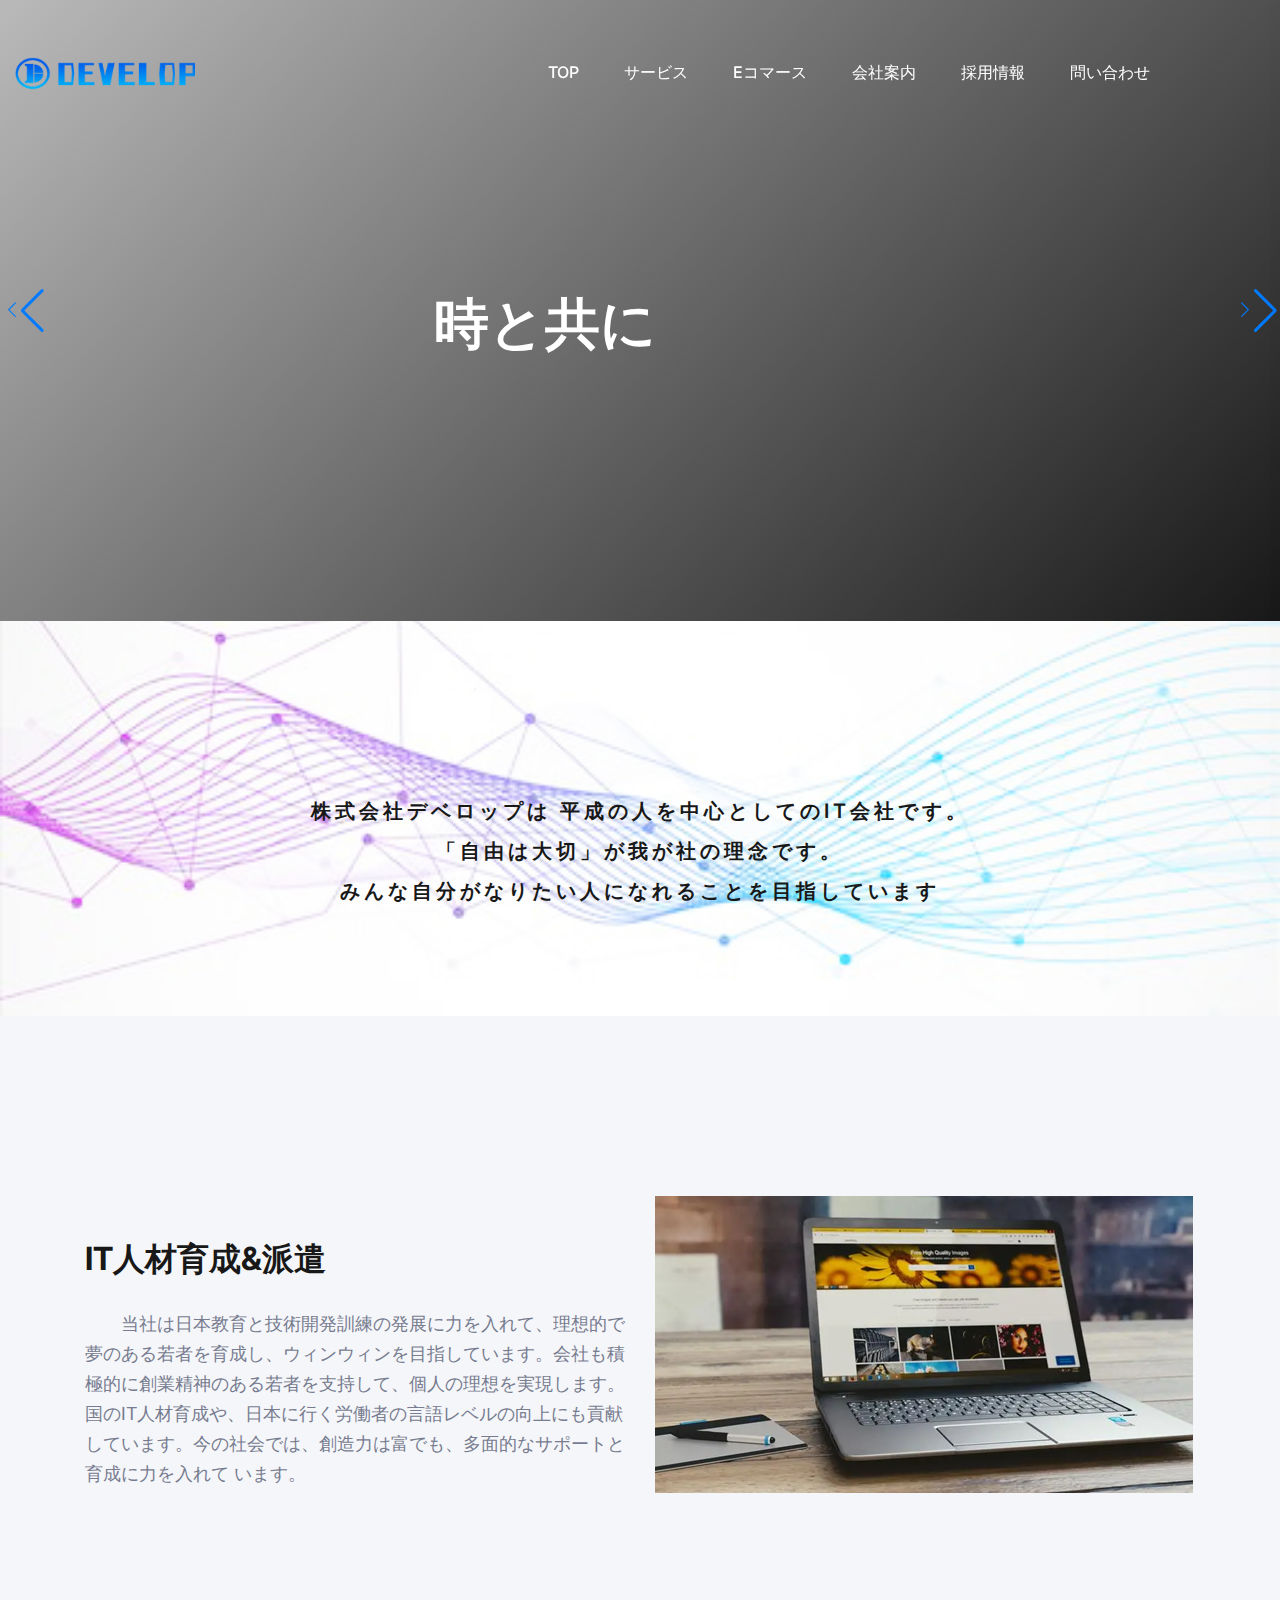
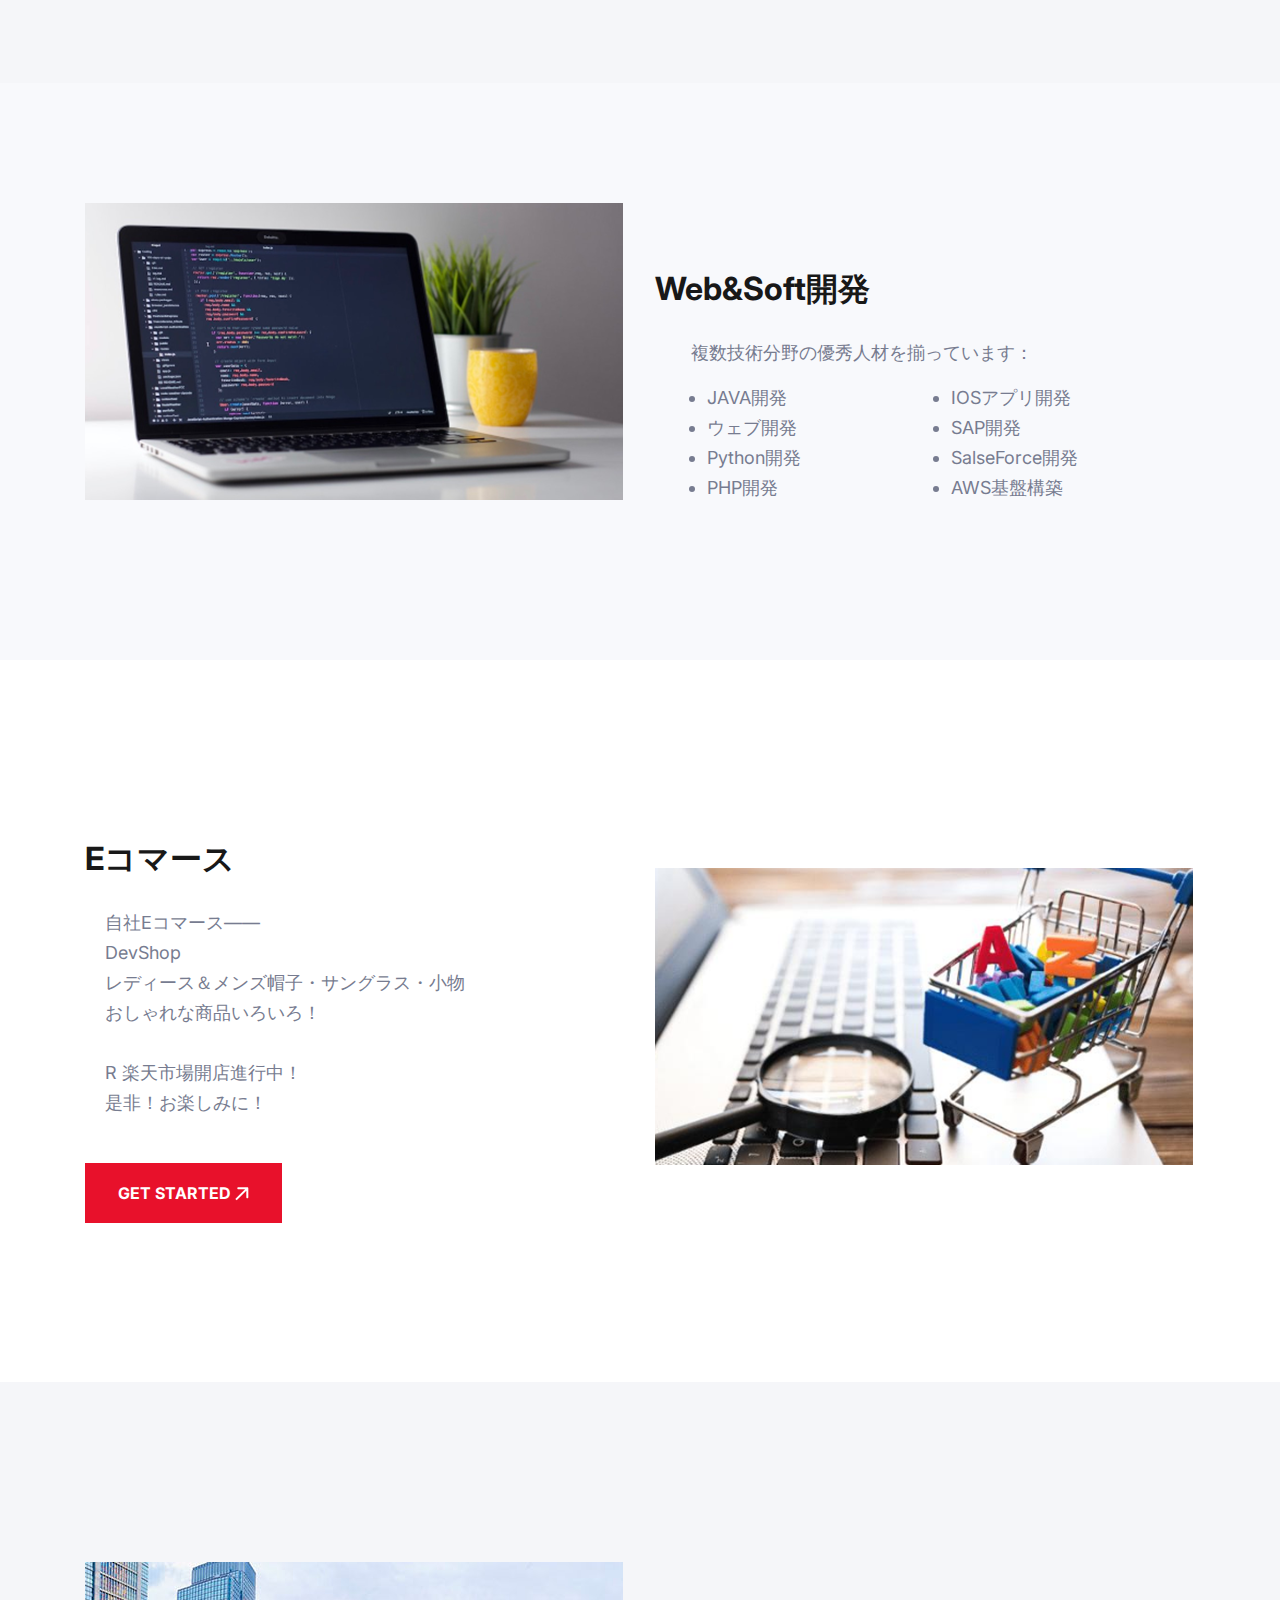
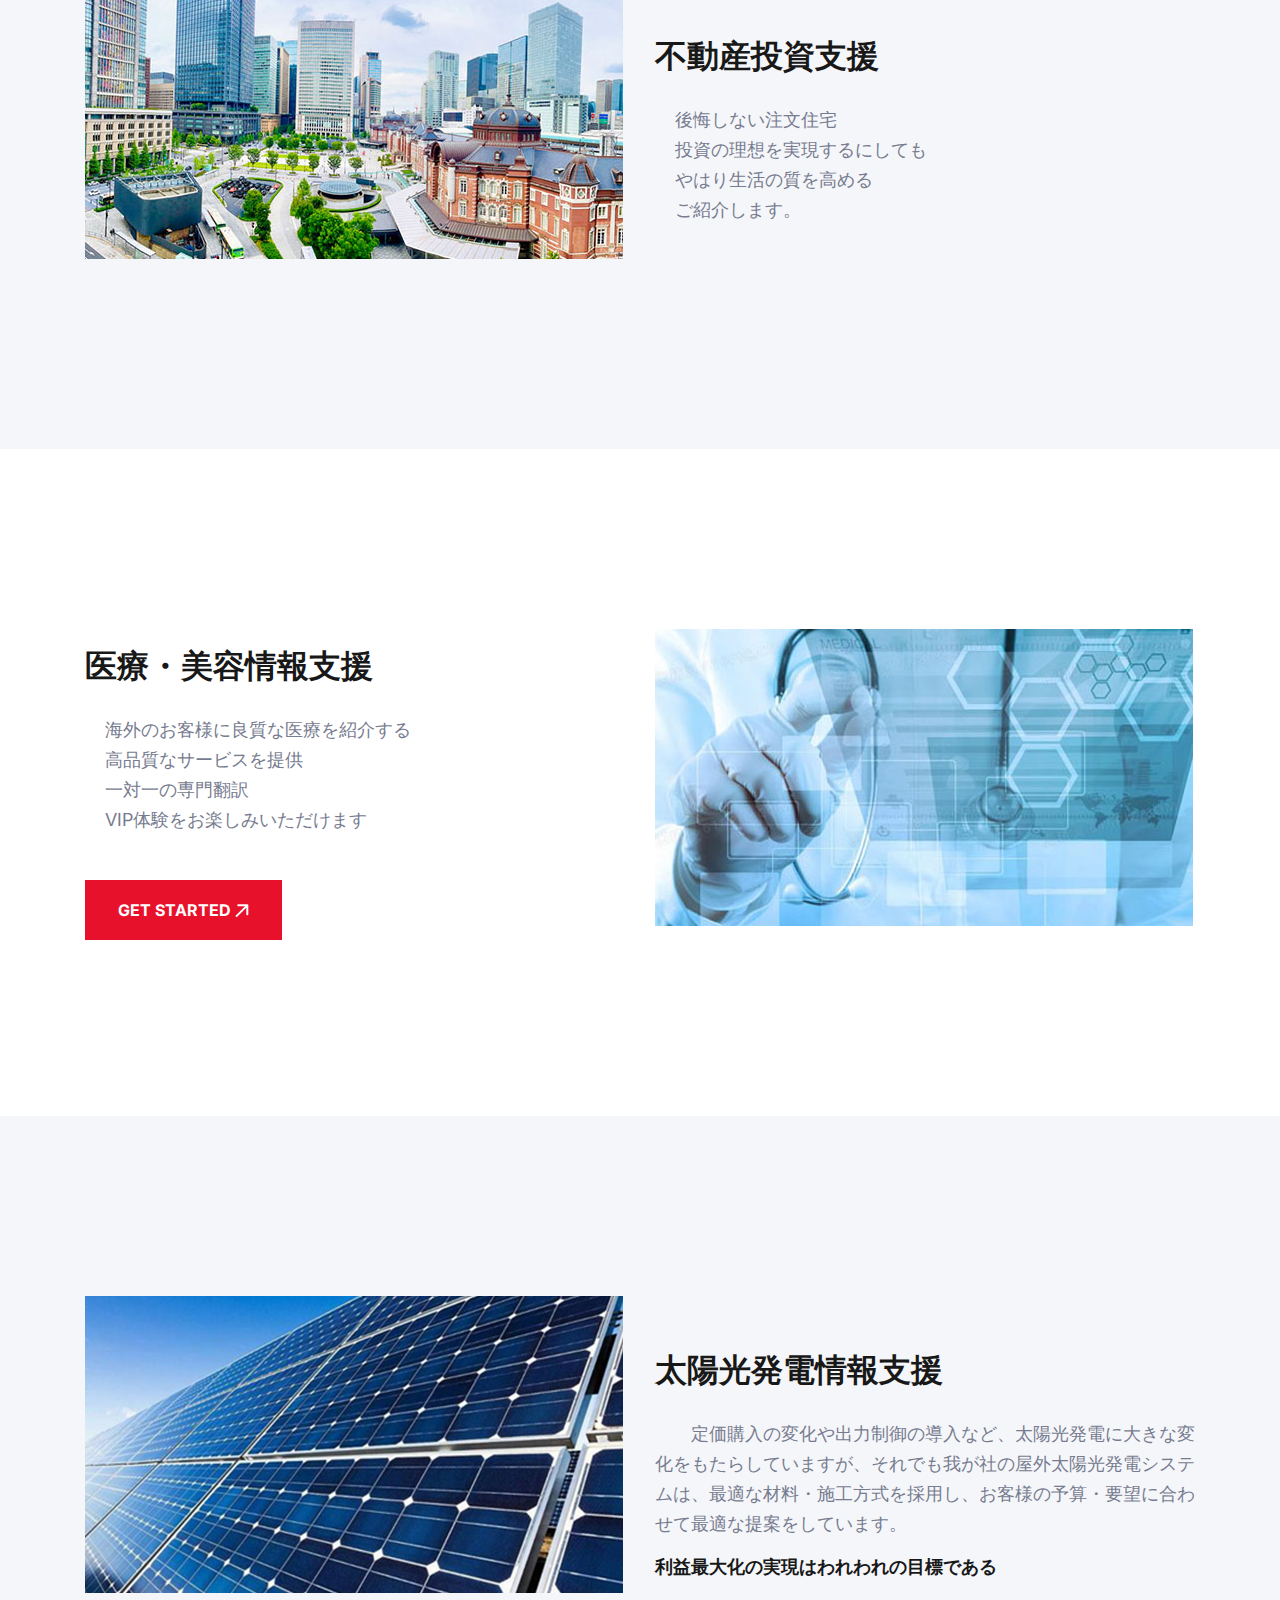
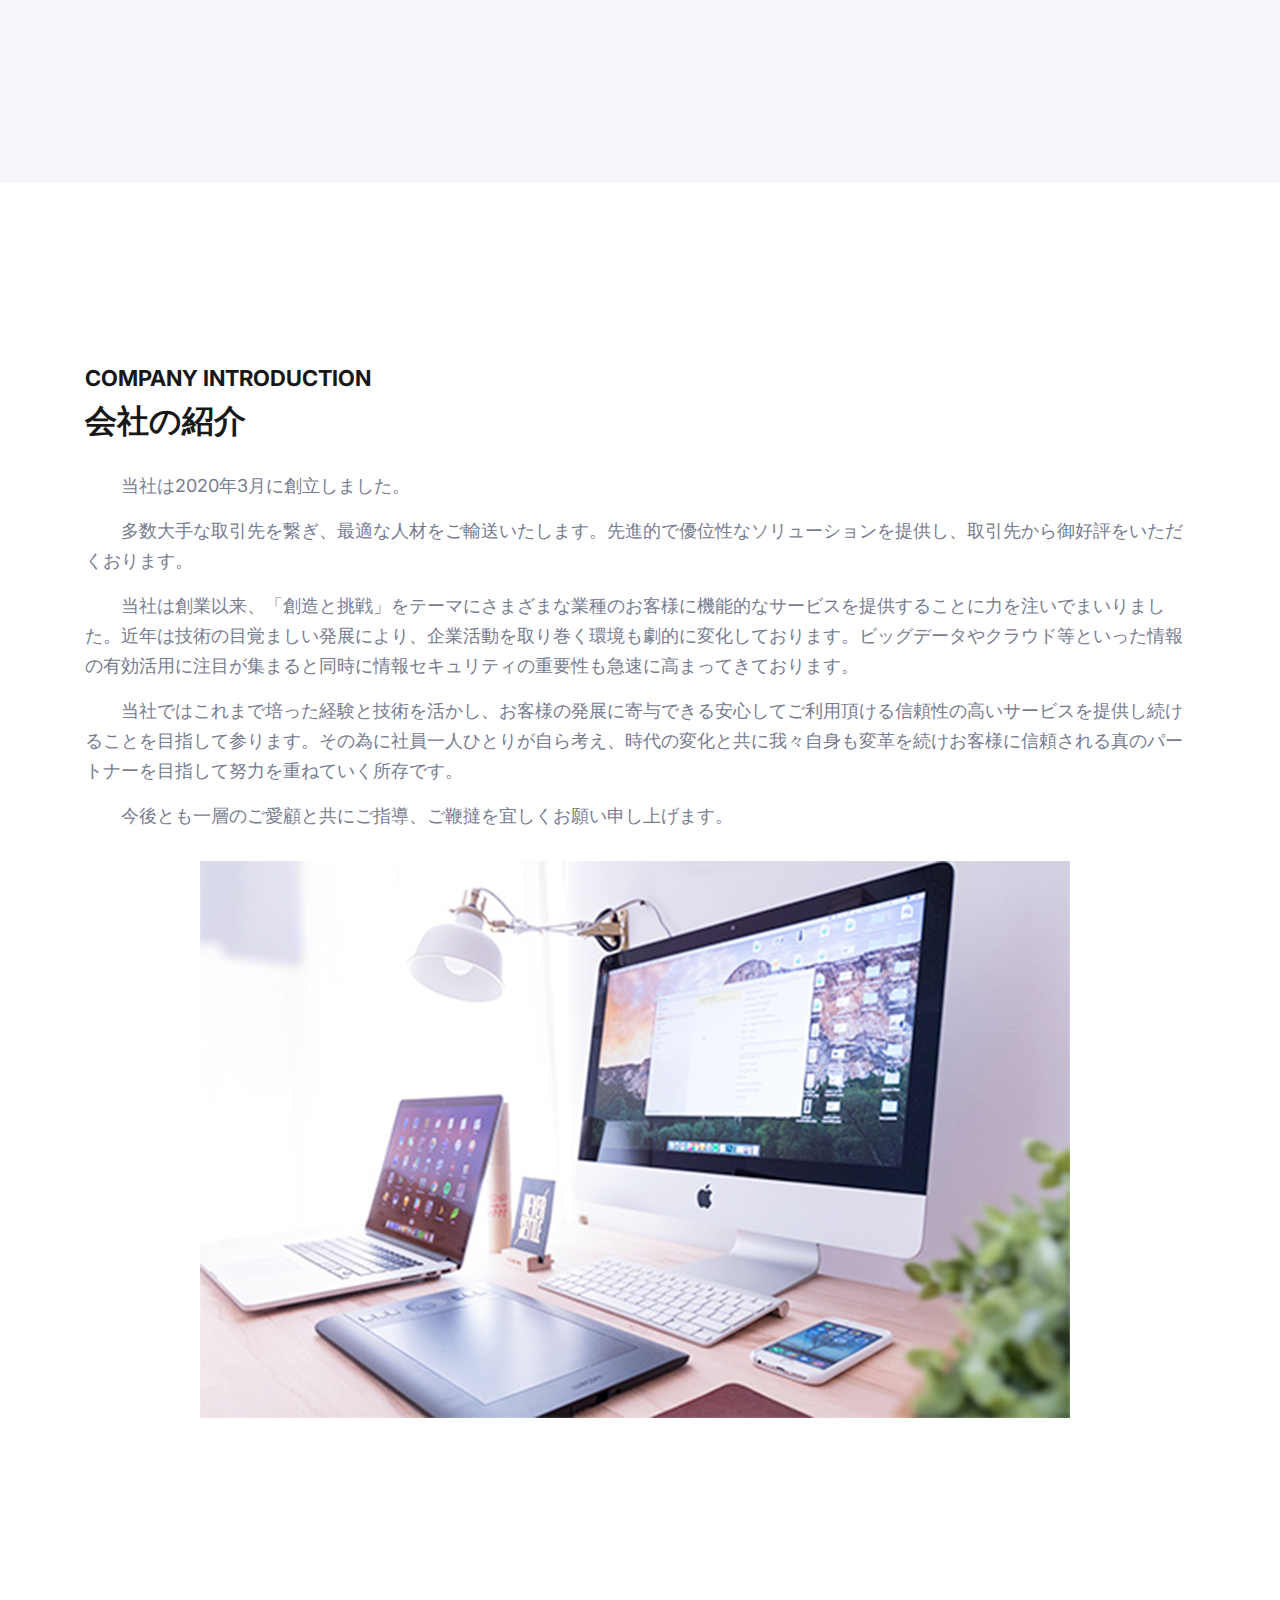
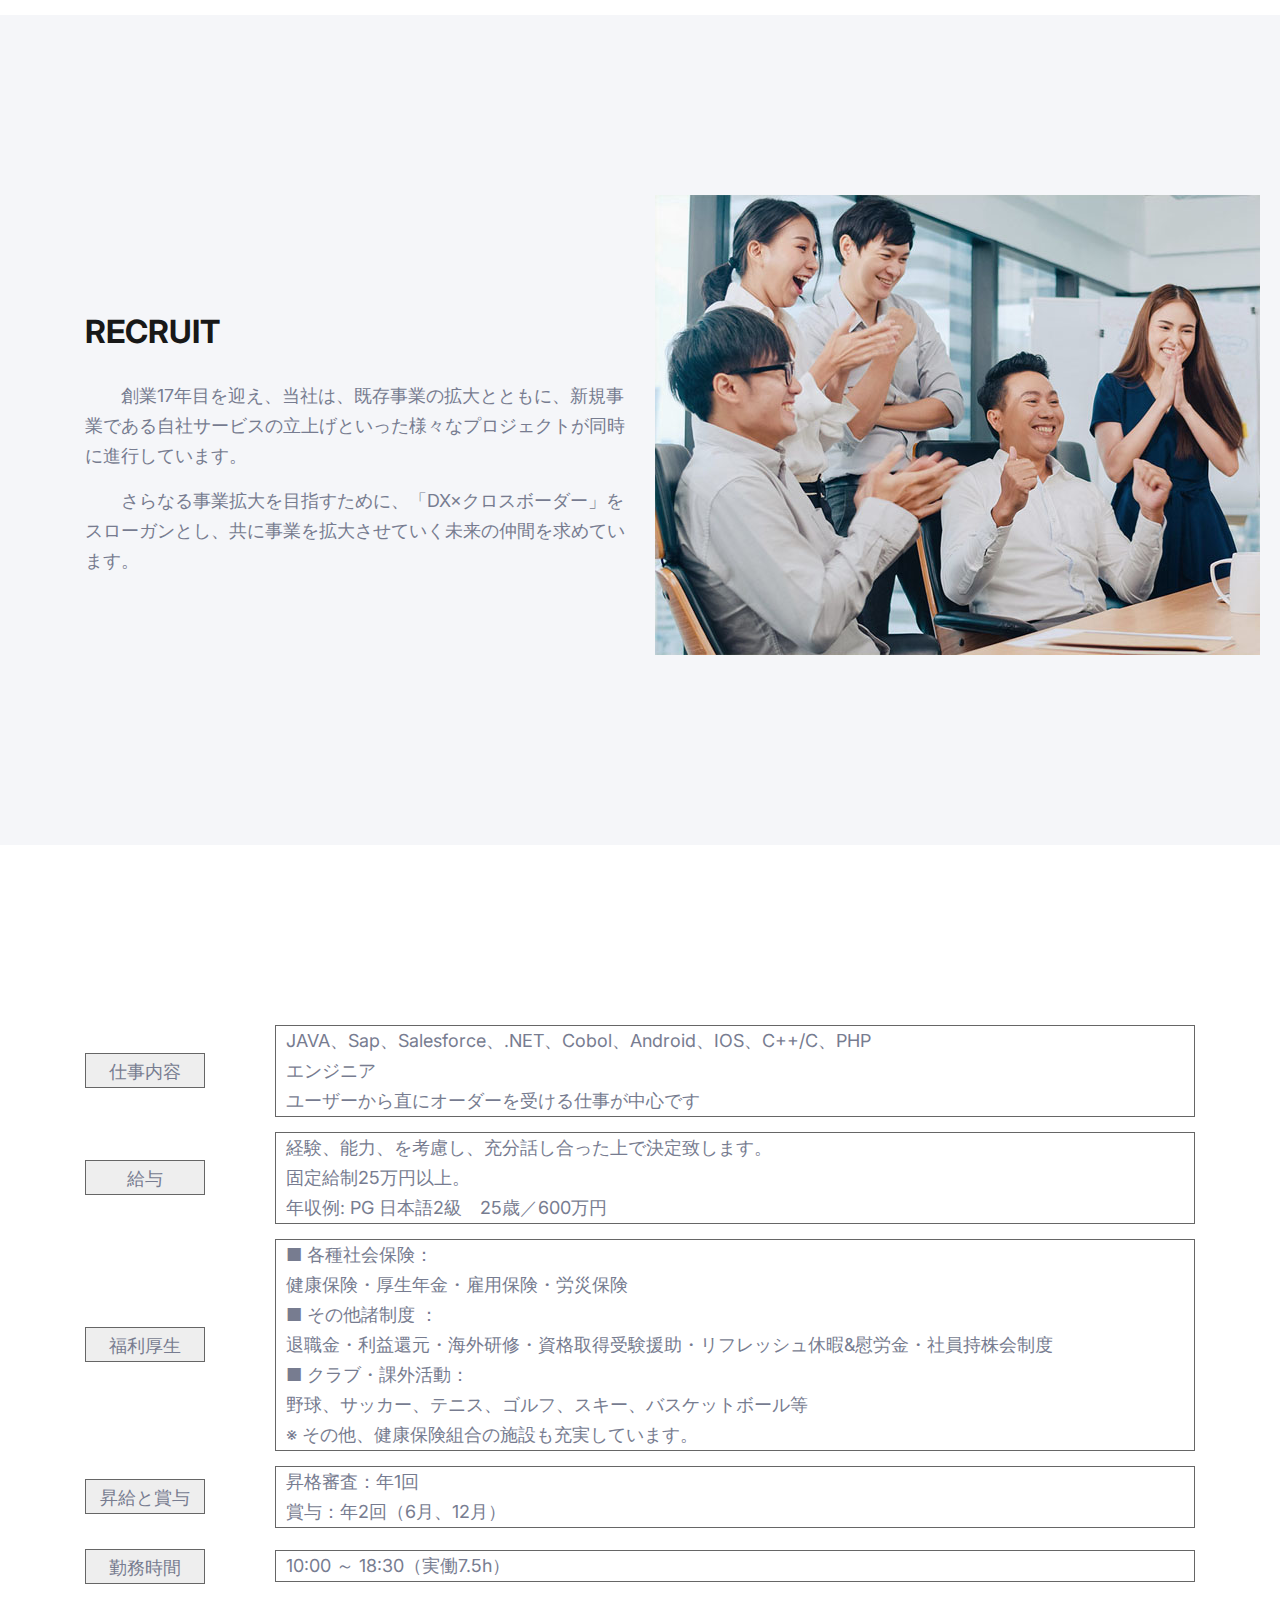
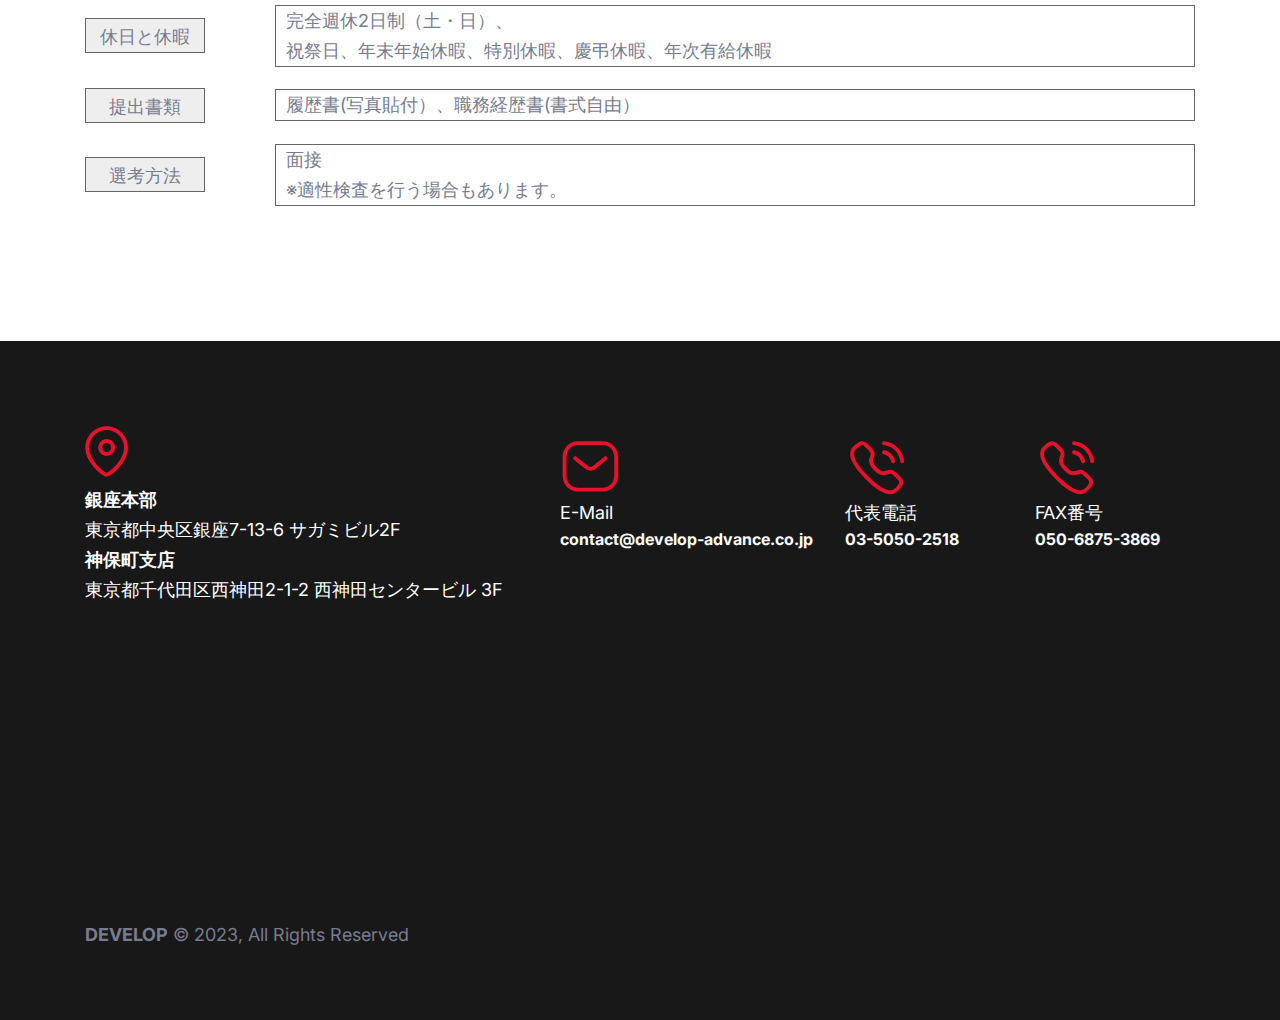
==== commit dbc4bf86: "20231108update" ====
--- a/index.html
+++ b/index.html
@@ -1,4 +1,4 @@
-<!DOCTYPE html>
+﻿<!DOCTYPE html>
 <html class="no-js" lang="en">
 
 <head>
@@ -25,20 +25,20 @@
 	<!-- Place favicon.ico in the root directory -->
 
 	<!-- CSS here -->
-	{eyou:static file="skin/css/bootstrap.min.css" /}
-	{eyou:static file="skin/fonts/bootstrap-icons/font-css.css" /}
-	{eyou:static file="skin/css/animate.min.css" /}
-	{eyou:static file="skin/css/swiper-bundle.min.css" /}
-	{eyou:static file="skin/css/slick.css" /}
-	{eyou:static file="skin/css/all.min.css" /}
-	{eyou:static file="skin/css/nice-select.css" /}
-	{eyou:static file="skin/css/magnific-popup.css" /}
-	{eyou:static file="skin/css/metisMenu.css" /}
-	{eyou:static file="skin/css/aos.css" /}
-	{eyou:static file="skin/css/spacing.css" /}
-	{eyou:static file="skin/css/main.css" /}
-
-
+
+
+	<link rel="stylesheet" href="assets/css/bootstrap.min.css" />
+	<link rel="stylesheet" href="assets/fonts/bootstrap-icons/font-css.css" />
+	<link rel="stylesheet" href="assets/css/animate.min.css" />
+	<link rel="stylesheet" href="assets/css/swiper-bundle.min.css" />
+	<link rel="stylesheet" href="assets/css/slick.css" />
+	<link rel="stylesheet" href="assets/css/all.min.css" />
+	<link rel="stylesheet" href="assets/css/nice-select.css" />
+	<link rel="stylesheet" href="assets/css/magnific-popup.css" />
+	<link rel="stylesheet" href="assets/css/metisMenu.css" />
+	<link rel="stylesheet" href="assets/css/aos.css" />
+	<link rel="stylesheet" href="assets/css/spacing.css" />
+	<link rel="stylesheet" href="assets/css/main.css" />
 
 
 
@@ -726,25 +726,23 @@
 	<!-- JS here -->
 
 
-	{eyou:static file="skin/js/vendor/jquery-2.2.4.min.js" /}
-	{eyou:static file="skin/js/vendor/popper.min.js" /}
-	{eyou:static file="skin/js/vendor/bootstrap.min.js" /}
-	{eyou:static file="skin/js/jquery.meanmenu.js" /}
-	{eyou:static file="skin/js/swiper-bundle.min.js" /}
-	{eyou:static file="skin/js/slick.min.js" /}
-	{eyou:static file="skin/js/jquery.easypiechart.min.js" /}
-	{eyou:static file="skin/js/jquery.counterup.min.js" /}
-	{eyou:static file="skin/js/jquery.magnific-popup.min.js" /}
-	{eyou:static file="skin/js/metisMenu.min.js" /}
-	{eyou:static file="skin/js/wow.min.js" /}
-	{eyou:static file="skin/js/jquery.waypoints.min.js" /}
-	{eyou:static file="skin/js/aos.js" /}
-	{eyou:static file="skin/js/jquery.nice-select.min.js" /}
-	{eyou:static file="skin/js/jquery-ui.js" /}
-	{eyou:static file="skin/js/jquery.scrollUp.min.js" /}
-	{eyou:static file="skin/js/plugins.js" /}
-    {eyou:static file="skin/js/main.js" /}
-
+	<script src="assets/js/vendor/jquery-2.2.4.min.js"></script>
+	<script src="assets/js/vendor/popper.min.js"></script>
+	<script src="assets/js/vendor/bootstrap.min.js"></script>
+	<script src="assets/js/jquery.meanmenu.js"></script>
+	<script src="assets/js/swiper-bundle.min.js"></script>
+	<script src="assets/js/slick.min.js"></script>
+	<script src="assets/js/jquery.easypiechart.min.js"></script>
+	<script src="assets/js/jquery.counterup.min.js"></script>
+	<script src="assets/js/jquery.magnific-popup.min.js"></script>
+	<script src="assets/js/metisMenu.min.js"></script>
+	<script src="assets/js/wow.min.js"></script>
+	<script src="assets/js/jquery.waypoints.min.js"></script>
+	<script src="assets/js/aos.js"></script>
+	<script src="assets/js/jquery.nice-select.min.js"></script>
+	<script src="assets/js/jquery-ui.js"></script>
+	<script src="assets/js/jquery.scrollUp.min.js"></script>
+	<script src="assets/js/plugins.js"></script>
 
 
 
--- a/assets/fonts/bootstrap-icons/font-css.css
+++ b/assets/fonts/bootstrap-icons/font-css.css
@@ -0,0 +1,1390 @@
+@font-face {
+  font-family: "bootstrap-icons";
+  src: url("fonts/bootstrap-icons.woff2") format("woff2"),
+url("fonts/bootstrap-icons.woff") format("woff");
+}
+
+[class^="bi-"]::before,
+[class*=" bi-"]::before {
+  display: inline-block;
+  font-family: bootstrap-icons !important;
+  font-style: normal;
+  font-weight: normal !important;
+  font-variant: normal;
+  text-transform: none;
+  line-height: 1;
+  vertical-align: -.125em;
+  -webkit-font-smoothing: antialiased;
+  -moz-osx-font-smoothing: grayscale;
+}
+
+.bi-alarm-fill::before { content: "\f101"; }
+.bi-alarm::before { content: "\f102"; }
+.bi-align-bottom::before { content: "\f103"; }
+.bi-align-center::before { content: "\f104"; }
+.bi-align-end::before { content: "\f105"; }
+.bi-align-middle::before { content: "\f106"; }
+.bi-align-start::before { content: "\f107"; }
+.bi-align-top::before { content: "\f108"; }
+.bi-alt::before { content: "\f109"; }
+.bi-app-indicator::before { content: "\f10a"; }
+.bi-app::before { content: "\f10b"; }
+.bi-archive-fill::before { content: "\f10c"; }
+.bi-archive::before { content: "\f10d"; }
+.bi-arrow-90deg-down::before { content: "\f10e"; }
+.bi-arrow-90deg-left::before { content: "\f10f"; }
+.bi-arrow-90deg-right::before { content: "\f110"; }
+.bi-arrow-90deg-up::before { content: "\f111"; }
+.bi-arrow-bar-down::before { content: "\f112"; }
+.bi-arrow-bar-left::before { content: "\f113"; }
+.bi-arrow-bar-right::before { content: "\f114"; }
+.bi-arrow-bar-up::before { content: "\f115"; }
+.bi-arrow-clockwise::before { content: "\f116"; }
+.bi-arrow-counterclockwise::before { content: "\f117"; }
+.bi-arrow-down-circle-fill::before { content: "\f118"; }
+.bi-arrow-down-circle::before { content: "\f119"; }
+.bi-arrow-down-left-circle-fill::before { content: "\f11a"; }
+.bi-arrow-down-left-circle::before { content: "\f11b"; }
+.bi-arrow-down-left-square-fill::before { content: "\f11c"; }
+.bi-arrow-down-left-square::before { content: "\f11d"; }
+.bi-arrow-down-left::before { content: "\f11e"; }
+.bi-arrow-down-right-circle-fill::before { content: "\f11f"; }
+.bi-arrow-down-right-circle::before { content: "\f120"; }
+.bi-arrow-down-right-square-fill::before { content: "\f121"; }
+.bi-arrow-down-right-square::before { content: "\f122"; }
+.bi-arrow-down-right::before { content: "\f123"; }
+.bi-arrow-down-short::before { content: "\f124"; }
+.bi-arrow-down-square-fill::before { content: "\f125"; }
+.bi-arrow-down-square::before { content: "\f126"; }
+.bi-arrow-down-up::before { content: "\f127"; }
+.bi-arrow-down::before { content: "\f128"; }
+.bi-arrow-left-circle-fill::before { content: "\f129"; }
+.bi-arrow-left-circle::before { content: "\f12a"; }
+.bi-arrow-left-right::before { content: "\f12b"; }
+.bi-arrow-left-short::before { content: "\f12c"; }
+.bi-arrow-left-square-fill::before { content: "\f12d"; }
+.bi-arrow-left-square::before { content: "\f12e"; }
+.bi-arrow-left::before { content: "\f12f"; }
+.bi-arrow-repeat::before { content: "\f130"; }
+.bi-arrow-return-left::before { content: "\f131"; }
+.bi-arrow-return-right::before { content: "\f132"; }
+.bi-arrow-right-circle-fill::before { content: "\f133"; }
+.bi-arrow-right-circle::before { content: "\f134"; }
+.bi-arrow-right-short::before { content: "\f135"; }
+.bi-arrow-right-square-fill::before { content: "\f136"; }
+.bi-arrow-right-square::before { content: "\f137"; }
+.bi-arrow-right::before { content: "\f138"; }
+.bi-arrow-up-circle-fill::before { content: "\f139"; }
+.bi-arrow-up-circle::before { content: "\f13a"; }
+.bi-arrow-up-left-circle-fill::before { content: "\f13b"; }
+.bi-arrow-up-left-circle::before { content: "\f13c"; }
+.bi-arrow-up-left-square-fill::before { content: "\f13d"; }
+.bi-arrow-up-left-square::before { content: "\f13e"; }
+.bi-arrow-up-left::before { content: "\f13f"; }
+.bi-arrow-up-right-circle-fill::before { content: "\f140"; }
+.bi-arrow-up-right-circle::before { content: "\f141"; }
+.bi-arrow-up-right-square-fill::before { content: "\f142"; }
+.bi-arrow-up-right-square::before { content: "\f143"; }
+.bi-arrow-up-right::before { content: "\f144"; }
+.bi-arrow-up-short::before { content: "\f145"; }
+.bi-arrow-up-square-fill::before { content: "\f146"; }
+.bi-arrow-up-square::before { content: "\f147"; }
+.bi-arrow-up::before { content: "\f148"; }
+.bi-arrows-angle-contract::before { content: "\f149"; }
+.bi-arrows-angle-expand::before { content: "\f14a"; }
+.bi-arrows-collapse::before { content: "\f14b"; }
+.bi-arrows-expand::before { content: "\f14c"; }
+.bi-arrows-fullscreen::before { content: "\f14d"; }
+.bi-arrows-move::before { content: "\f14e"; }
+.bi-aspect-ratio-fill::before { content: "\f14f"; }
+.bi-aspect-ratio::before { content: "\f150"; }
+.bi-asterisk::before { content: "\f151"; }
+.bi-at::before { content: "\f152"; }
+.bi-award-fill::before { content: "\f153"; }
+.bi-award::before { content: "\f154"; }
+.bi-back::before { content: "\f155"; }
+.bi-backspace-fill::before { content: "\f156"; }
+.bi-backspace-reverse-fill::before { content: "\f157"; }
+.bi-backspace-reverse::before { content: "\f158"; }
+.bi-backspace::before { content: "\f159"; }
+.bi-badge-3d-fill::before { content: "\f15a"; }
+.bi-badge-3d::before { content: "\f15b"; }
+.bi-badge-4k-fill::before { content: "\f15c"; }
+.bi-badge-4k::before { content: "\f15d"; }
+.bi-badge-8k-fill::before { content: "\f15e"; }
+.bi-badge-8k::before { content: "\f15f"; }
+.bi-badge-ad-fill::before { content: "\f160"; }
+.bi-badge-ad::before { content: "\f161"; }
+.bi-badge-ar-fill::before { content: "\f162"; }
+.bi-badge-ar::before { content: "\f163"; }
+.bi-badge-cc-fill::before { content: "\f164"; }
+.bi-badge-cc::before { content: "\f165"; }
+.bi-badge-hd-fill::before { content: "\f166"; }
+.bi-badge-hd::before { content: "\f167"; }
+.bi-badge-tm-fill::before { content: "\f168"; }
+.bi-badge-tm::before { content: "\f169"; }
+.bi-badge-vo-fill::before { content: "\f16a"; }
+.bi-badge-vo::before { content: "\f16b"; }
+.bi-badge-vr-fill::before { content: "\f16c"; }
+.bi-badge-vr::before { content: "\f16d"; }
+.bi-badge-wc-fill::before { content: "\f16e"; }
+.bi-badge-wc::before { content: "\f16f"; }
+.bi-bag-check-fill::before { content: "\f170"; }
+.bi-bag-check::before { content: "\f171"; }
+.bi-bag-dash-fill::before { content: "\f172"; }
+.bi-bag-dash::before { content: "\f173"; }
+.bi-bag-fill::before { content: "\f174"; }
+.bi-bag-plus-fill::before { content: "\f175"; }
+.bi-bag-plus::before { content: "\f176"; }
+.bi-bag-x-fill::before { content: "\f177"; }
+.bi-bag-x::before { content: "\f178"; }
+.bi-bag::before { content: "\f179"; }
+.bi-bar-chart-fill::before { content: "\f17a"; }
+.bi-bar-chart-line-fill::before { content: "\f17b"; }
+.bi-bar-chart-line::before { content: "\f17c"; }
+.bi-bar-chart-steps::before { content: "\f17d"; }
+.bi-bar-chart::before { content: "\f17e"; }
+.bi-basket-fill::before { content: "\f17f"; }
+.bi-basket::before { content: "\f180"; }
+.bi-basket2-fill::before { content: "\f181"; }
+.bi-basket2::before { content: "\f182"; }
+.bi-basket3-fill::before { content: "\f183"; }
+.bi-basket3::before { content: "\f184"; }
+.bi-battery-charging::before { content: "\f185"; }
+.bi-battery-full::before { content: "\f186"; }
+.bi-battery-half::before { content: "\f187"; }
+.bi-battery::before { content: "\f188"; }
+.bi-bell-fill::before { content: "\f189"; }
+.bi-bell::before { content: "\f18a"; }
+.bi-bezier::before { content: "\f18b"; }
+.bi-bezier2::before { content: "\f18c"; }
+.bi-bicycle::before { content: "\f18d"; }
+.bi-binoculars-fill::before { content: "\f18e"; }
+.bi-binoculars::before { content: "\f18f"; }
+.bi-blockquote-left::before { content: "\f190"; }
+.bi-blockquote-right::before { content: "\f191"; }
+.bi-book-fill::before { content: "\f192"; }
+.bi-book-half::before { content: "\f193"; }
+.bi-book::before { content: "\f194"; }
+.bi-bookmark-check-fill::before { content: "\f195"; }
+.bi-bookmark-check::before { content: "\f196"; }
+.bi-bookmark-dash-fill::before { content: "\f197"; }
+.bi-bookmark-dash::before { content: "\f198"; }
+.bi-bookmark-fill::before { content: "\f199"; }
+.bi-bookmark-heart-fill::before { content: "\f19a"; }
+.bi-bookmark-heart::before { content: "\f19b"; }
+.bi-bookmark-plus-fill::before { content: "\f19c"; }
+.bi-bookmark-plus::before { content: "\f19d"; }
+.bi-bookmark-star-fill::before { content: "\f19e"; }
+.bi-bookmark-star::before { content: "\f19f"; }
+.bi-bookmark-x-fill::before { content: "\f1a0"; }
+.bi-bookmark-x::before { content: "\f1a1"; }
+.bi-bookmark::before { content: "\f1a2"; }
+.bi-bookmarks-fill::before { content: "\f1a3"; }
+.bi-bookmarks::before { content: "\f1a4"; }
+.bi-bookshelf::before { content: "\f1a5"; }
+.bi-bootstrap-fill::before { content: "\f1a6"; }
+.bi-bootstrap-reboot::before { content: "\f1a7"; }
+.bi-bootstrap::before { content: "\f1a8"; }
+.bi-border-all::before { content: "\f1a9"; }
+.bi-border-bottom::before { content: "\f1aa"; }
+.bi-border-center::before { content: "\f1ab"; }
+.bi-border-inner::before { content: "\f1ac"; }
+.bi-border-left::before { content: "\f1ad"; }
+.bi-border-middle::before { content: "\f1ae"; }
+.bi-border-outer::before { content: "\f1af"; }
+.bi-border-right::before { content: "\f1b0"; }
+.bi-border-style::before { content: "\f1b1"; }
+.bi-border-top::before { content: "\f1b2"; }
+.bi-border-width::before { content: "\f1b3"; }
+.bi-border::before { content: "\f1b4"; }
+.bi-bounding-box-circles::before { content: "\f1b5"; }
+.bi-bounding-box::before { content: "\f1b6"; }
+.bi-box-arrow-down-left::before { content: "\f1b7"; }
+.bi-box-arrow-down-right::before { content: "\f1b8"; }
+.bi-box-arrow-down::before { content: "\f1b9"; }
+.bi-box-arrow-in-down-left::before { content: "\f1ba"; }
+.bi-box-arrow-in-down-right::before { content: "\f1bb"; }
+.bi-box-arrow-in-down::before { content: "\f1bc"; }
+.bi-box-arrow-in-left::before { content: "\f1bd"; }
+.bi-box-arrow-in-right::before { content: "\f1be"; }
+.bi-box-arrow-in-up-left::before { content: "\f1bf"; }
+.bi-box-arrow-in-up-right::before { content: "\f1c0"; }
+.bi-box-arrow-in-up::before { content: "\f1c1"; }
+.bi-box-arrow-left::before { content: "\f1c2"; }
+.bi-box-arrow-right::before { content: "\f1c3"; }
+.bi-box-arrow-up-left::before { content: "\f1c4"; }
+.bi-box-arrow-up-right::before { content: "\f1c5"; }
+.bi-box-arrow-up::before { content: "\f1c6"; }
+.bi-box-seam::before { content: "\f1c7"; }
+.bi-box::before { content: "\f1c8"; }
+.bi-braces::before { content: "\f1c9"; }
+.bi-bricks::before { content: "\f1ca"; }
+.bi-briefcase-fill::before { content: "\f1cb"; }
+.bi-briefcase::before { content: "\f1cc"; }
+.bi-brightness-alt-high-fill::before { content: "\f1cd"; }
+.bi-brightness-alt-high::before { content: "\f1ce"; }
+.bi-brightness-alt-low-fill::before { content: "\f1cf"; }
+.bi-brightness-alt-low::before { content: "\f1d0"; }
+.bi-brightness-high-fill::before { content: "\f1d1"; }
+.bi-brightness-high::before { content: "\f1d2"; }
+.bi-brightness-low-fill::before { content: "\f1d3"; }
+.bi-brightness-low::before { content: "\f1d4"; }
+.bi-broadcast-pin::before { content: "\f1d5"; }
+.bi-broadcast::before { content: "\f1d6"; }
+.bi-brush-fill::before { content: "\f1d7"; }
+.bi-brush::before { content: "\f1d8"; }
+.bi-bucket-fill::before { content: "\f1d9"; }
+.bi-bucket::before { content: "\f1da"; }
+.bi-bug-fill::before { content: "\f1db"; }
+.bi-bug::before { content: "\f1dc"; }
+.bi-building::before { content: "\f1dd"; }
+.bi-bullseye::before { content: "\f1de"; }
+.bi-calculator-fill::before { content: "\f1df"; }
+.bi-calculator::before { content: "\f1e0"; }
+.bi-calendar-check-fill::before { content: "\f1e1"; }
+.bi-calendar-check::before { content: "\f1e2"; }
+.bi-calendar-date-fill::before { content: "\f1e3"; }
+.bi-calendar-date::before { content: "\f1e4"; }
+.bi-calendar-day-fill::before { content: "\f1e5"; }
+.bi-calendar-day::before { content: "\f1e6"; }
+.bi-calendar-event-fill::before { content: "\f1e7"; }
+.bi-calendar-event::before { content: "\f1e8"; }
+.bi-calendar-fill::before { content: "\f1e9"; }
+.bi-calendar-minus-fill::before { content: "\f1ea"; }
+.bi-calendar-minus::before { content: "\f1eb"; }
+.bi-calendar-month-fill::before { content: "\f1ec"; }
+.bi-calendar-month::before { content: "\f1ed"; }
+.bi-calendar-plus-fill::before { content: "\f1ee"; }
+.bi-calendar-plus::before { content: "\f1ef"; }
+.bi-calendar-range-fill::before { content: "\f1f0"; }
+.bi-calendar-range::before { content: "\f1f1"; }
+.bi-calendar-week-fill::before { content: "\f1f2"; }
+.bi-calendar-week::before { content: "\f1f3"; }
+.bi-calendar-x-fill::before { content: "\f1f4"; }
+.bi-calendar-x::before { content: "\f1f5"; }
+.bi-calendar::before { content: "\f1f6"; }
+.bi-calendar2-check-fill::before { content: "\f1f7"; }
+.bi-calendar2-check::before { content: "\f1f8"; }
+.bi-calendar2-date-fill::before { content: "\f1f9"; }
+.bi-calendar2-date::before { content: "\f1fa"; }
+.bi-calendar2-day-fill::before { content: "\f1fb"; }
+.bi-calendar2-day::before { content: "\f1fc"; }
+.bi-calendar2-event-fill::before { content: "\f1fd"; }
+.bi-calendar2-event::before { content: "\f1fe"; }
+.bi-calendar2-fill::before { content: "\f1ff"; }
+.bi-calendar2-minus-fill::before { content: "\f200"; }
+.bi-calendar2-minus::before { content: "\f201"; }
+.bi-calendar2-month-fill::before { content: "\f202"; }
+.bi-calendar2-month::before { content: "\f203"; }
+.bi-calendar2-plus-fill::before { content: "\f204"; }
+.bi-calendar2-plus::before { content: "\f205"; }
+.bi-calendar2-range-fill::before { content: "\f206"; }
+.bi-calendar2-range::before { content: "\f207"; }
+.bi-calendar2-week-fill::before { content: "\f208"; }
+.bi-calendar2-week::before { content: "\f209"; }
+.bi-calendar2-x-fill::before { content: "\f20a"; }
+.bi-calendar2-x::before { content: "\f20b"; }
+.bi-calendar2::before { content: "\f20c"; }
+.bi-calendar3-event-fill::before { content: "\f20d"; }
+.bi-calendar3-event::before { content: "\f20e"; }
+.bi-calendar3-fill::before { content: "\f20f"; }
+.bi-calendar3-range-fill::before { content: "\f210"; }
+.bi-calendar3-range::before { content: "\f211"; }
+.bi-calendar3-week-fill::before { content: "\f212"; }
+.bi-calendar3-week::before { content: "\f213"; }
+.bi-calendar3::before { content: "\f214"; }
+.bi-calendar4-event::before { content: "\f215"; }
+.bi-calendar4-range::before { content: "\f216"; }
+.bi-calendar4-week::before { content: "\f217"; }
+.bi-calendar4::before { content: "\f218"; }
+.bi-camera-fill::before { content: "\f219"; }
+.bi-camera-reels-fill::before { content: "\f21a"; }
+.bi-camera-reels::before { content: "\f21b"; }
+.bi-camera-video-fill::before { content: "\f21c"; }
+.bi-camera-video-off-fill::before { content: "\f21d"; }
+.bi-camera-video-off::before { content: "\f21e"; }
+.bi-camera-video::before { content: "\f21f"; }
+.bi-camera::before { content: "\f220"; }
+.bi-camera2::before { content: "\f221"; }
+.bi-capslock-fill::before { content: "\f222"; }
+.bi-capslock::before { content: "\f223"; }
+.bi-card-checklist::before { content: "\f224"; }
+.bi-card-heading::before { content: "\f225"; }
+.bi-card-image::before { content: "\f226"; }
+.bi-card-list::before { content: "\f227"; }
+.bi-card-text::before { content: "\f228"; }
+.bi-caret-down-fill::before { content: "\f229"; }
+.bi-caret-down-square-fill::before { content: "\f22a"; }
+.bi-caret-down-square::before { content: "\f22b"; }
+.bi-caret-down::before { content: "\f22c"; }
+.bi-caret-left-fill::before { content: "\f22d"; }
+.bi-caret-left-square-fill::before { content: "\f22e"; }
+.bi-caret-left-square::before { content: "\f22f"; }
+.bi-caret-left::before { content: "\f230"; }
+.bi-caret-right-fill::before { content: "\f231"; }
+.bi-caret-right-square-fill::before { content: "\f232"; }
+.bi-caret-right-square::before { content: "\f233"; }
+.bi-caret-right::before { content: "\f234"; }
+.bi-caret-up-fill::before { content: "\f235"; }
+.bi-caret-up-square-fill::before { content: "\f236"; }
+.bi-caret-up-square::before { content: "\f237"; }
+.bi-caret-up::before { content: "\f238"; }
+.bi-cart-check-fill::before { content: "\f239"; }
+.bi-cart-check::before { content: "\f23a"; }
+.bi-cart-dash-fill::before { content: "\f23b"; }
+.bi-cart-dash::before { content: "\f23c"; }
+.bi-cart-fill::before { content: "\f23d"; }
+.bi-cart-plus-fill::before { content: "\f23e"; }
+.bi-cart-plus::before { content: "\f23f"; }
+.bi-cart-x-fill::before { content: "\f240"; }
+.bi-cart-x::before { content: "\f241"; }
+.bi-cart::before { content: "\f242"; }
+.bi-cart2::before { content: "\f243"; }
+.bi-cart3::before { content: "\f244"; }
+.bi-cart4::before { content: "\f245"; }
+.bi-cash-stack::before { content: "\f246"; }
+.bi-cash::before { content: "\f247"; }
+.bi-cast::before { content: "\f248"; }
+.bi-chat-dots-fill::before { content: "\f249"; }
+.bi-chat-dots::before { content: "\f24a"; }
+.bi-chat-fill::before { content: "\f24b"; }
+.bi-chat-left-dots-fill::before { content: "\f24c"; }
+.bi-chat-left-dots::before { content: "\f24d"; }
+.bi-chat-left-fill::before { content: "\f24e"; }
+.bi-chat-left-quote-fill::before { content: "\f24f"; }
+.bi-chat-left-quote::before { content: "\f250"; }
+.bi-chat-left-text-fill::before { content: "\f251"; }
+.bi-chat-left-text::before { content: "\f252"; }
+.bi-chat-left::before { content: "\f253"; }
+.bi-chat-quote-fill::before { content: "\f254"; }
+.bi-chat-quote::before { content: "\f255"; }
+.bi-chat-right-dots-fill::before { content: "\f256"; }
+.bi-chat-right-dots::before { content: "\f257"; }
+.bi-chat-right-fill::before { content: "\f258"; }
+.bi-chat-right-quote-fill::before { content: "\f259"; }
+.bi-chat-right-quote::before { content: "\f25a"; }
+.bi-chat-right-text-fill::before { content: "\f25b"; }
+.bi-chat-right-text::before { content: "\f25c"; }
+.bi-chat-right::before { content: "\f25d"; }
+.bi-chat-square-dots-fill::before { content: "\f25e"; }
+.bi-chat-square-dots::before { content: "\f25f"; }
+.bi-chat-square-fill::before { content: "\f260"; }
+.bi-chat-square-quote-fill::before { content: "\f261"; }
+.bi-chat-square-quote::before { content: "\f262"; }
+.bi-chat-square-text-fill::before { content: "\f263"; }
+.bi-chat-square-text::before { content: "\f264"; }
+.bi-chat-square::before { content: "\f265"; }
+.bi-chat-text-fill::before { content: "\f266"; }
+.bi-chat-text::before { content: "\f267"; }
+.bi-chat::before { content: "\f268"; }
+.bi-check-all::before { content: "\f269"; }
+.bi-check-circle-fill::before { content: "\f26a"; }
+.bi-check-circle::before { content: "\f26b"; }
+.bi-check-square-fill::before { content: "\f26c"; }
+.bi-check-square::before { content: "\f26d"; }
+.bi-check::before { content: "\f26e"; }
+.bi-check2-all::before { content: "\f26f"; }
+.bi-check2-circle::before { content: "\f270"; }
+.bi-check2-square::before { content: "\f271"; }
+.bi-check2::before { content: "\f272"; }
+.bi-chevron-bar-contract::before { content: "\f273"; }
+.bi-chevron-bar-down::before { content: "\f274"; }
+.bi-chevron-bar-expand::before { content: "\f275"; }
+.bi-chevron-bar-left::before { content: "\f276"; }
+.bi-chevron-bar-right::before { content: "\f277"; }
+.bi-chevron-bar-up::before { content: "\f278"; }
+.bi-chevron-compact-down::before { content: "\f279"; }
+.bi-chevron-compact-left::before { content: "\f27a"; }
+.bi-chevron-compact-right::before { content: "\f27b"; }
+.bi-chevron-compact-up::before { content: "\f27c"; }
+.bi-chevron-contract::before { content: "\f27d"; }
+.bi-chevron-double-down::before { content: "\f27e"; }
+.bi-chevron-double-left::before { content: "\f27f"; }
+.bi-chevron-double-right::before { content: "\f280"; }
+.bi-chevron-double-up::before { content: "\f281"; }
+.bi-chevron-down::before { content: "\f282"; }
+.bi-chevron-expand::before { content: "\f283"; }
+.bi-chevron-left::before { content: "\f284"; }
+.bi-chevron-right::before { content: "\f285"; }
+.bi-chevron-up::before { content: "\f286"; }
+.bi-circle-fill::before { content: "\f287"; }
+.bi-circle-half::before { content: "\f288"; }
+.bi-circle-square::before { content: "\f289"; }
+.bi-circle::before { content: "\f28a"; }
+.bi-clipboard-check::before { content: "\f28b"; }
+.bi-clipboard-data::before { content: "\f28c"; }
+.bi-clipboard-minus::before { content: "\f28d"; }
+.bi-clipboard-plus::before { content: "\f28e"; }
+.bi-clipboard-x::before { content: "\f28f"; }
+.bi-clipboard::before { content: "\f290"; }
+.bi-clock-fill::before { content: "\f291"; }
+.bi-clock-history::before { content: "\f292"; }
+.bi-clock::before { content: "\f293"; }
+.bi-cloud-arrow-down-fill::before { content: "\f294"; }
+.bi-cloud-arrow-down::before { content: "\f295"; }
+.bi-cloud-arrow-up-fill::before { content: "\f296"; }
+.bi-cloud-arrow-up::before { content: "\f297"; }
+.bi-cloud-check-fill::before { content: "\f298"; }
+.bi-cloud-check::before { content: "\f299"; }
+.bi-cloud-download-fill::before { content: "\f29a"; }
+.bi-cloud-download::before { content: "\f29b"; }
+.bi-cloud-drizzle-fill::before { content: "\f29c"; }
+.bi-cloud-drizzle::before { content: "\f29d"; }
+.bi-cloud-fill::before { content: "\f29e"; }
+.bi-cloud-fog-fill::before { content: "\f29f"; }
+.bi-cloud-fog::before { content: "\f2a0"; }
+.bi-cloud-fog2-fill::before { content: "\f2a1"; }
+.bi-cloud-fog2::before { content: "\f2a2"; }
+.bi-cloud-hail-fill::before { content: "\f2a3"; }
+.bi-cloud-hail::before { content: "\f2a4"; }
+.bi-cloud-haze-1::before { content: "\f2a5"; }
+.bi-cloud-haze-fill::before { content: "\f2a6"; }
+.bi-cloud-haze::before { content: "\f2a7"; }
+.bi-cloud-haze2-fill::before { content: "\f2a8"; }
+.bi-cloud-lightning-fill::before { content: "\f2a9"; }
+.bi-cloud-lightning-rain-fill::before { content: "\f2aa"; }
+.bi-cloud-lightning-rain::before { content: "\f2ab"; }
+.bi-cloud-lightning::before { content: "\f2ac"; }
+.bi-cloud-minus-fill::before { content: "\f2ad"; }
+.bi-cloud-minus::before { content: "\f2ae"; }
+.bi-cloud-moon-fill::before { content: "\f2af"; }
+.bi-cloud-moon::before { content: "\f2b0"; }
+.bi-cloud-plus-fill::before { content: "\f2b1"; }
+.bi-cloud-plus::before { content: "\f2b2"; }
+.bi-cloud-rain-fill::before { content: "\f2b3"; }
+.bi-cloud-rain-heavy-fill::before { content: "\f2b4"; }
+.bi-cloud-rain-heavy::before { content: "\f2b5"; }
+.bi-cloud-rain::before { content: "\f2b6"; }
+.bi-cloud-slash-fill::before { content: "\f2b7"; }
+.bi-cloud-slash::before { content: "\f2b8"; }
+.bi-cloud-sleet-fill::before { content: "\f2b9"; }
+.bi-cloud-sleet::before { content: "\f2ba"; }
+.bi-cloud-snow-fill::before { content: "\f2bb"; }
+.bi-cloud-snow::before { content: "\f2bc"; }
+.bi-cloud-sun-fill::before { content: "\f2bd"; }
+.bi-cloud-sun::before { content: "\f2be"; }
+.bi-cloud-upload-fill::before { content: "\f2bf"; }
+.bi-cloud-upload::before { content: "\f2c0"; }
+.bi-cloud::before { content: "\f2c1"; }
+.bi-clouds-fill::before { content: "\f2c2"; }
+.bi-clouds::before { content: "\f2c3"; }
+.bi-cloudy-fill::before { content: "\f2c4"; }
+.bi-cloudy::before { content: "\f2c5"; }
+.bi-code-slash::before { content: "\f2c6"; }
+.bi-code-square::before { content: "\f2c7"; }
+.bi-code::before { content: "\f2c8"; }
+.bi-collection-fill::before { content: "\f2c9"; }
+.bi-collection-play-fill::before { content: "\f2ca"; }
+.bi-collection-play::before { content: "\f2cb"; }
+.bi-collection::before { content: "\f2cc"; }
+.bi-columns-gap::before { content: "\f2cd"; }
+.bi-columns::before { content: "\f2ce"; }
+.bi-command::before { content: "\f2cf"; }
+.bi-compass-fill::before { content: "\f2d0"; }
+.bi-compass::before { content: "\f2d1"; }
+.bi-cone-striped::before { content: "\f2d2"; }
+.bi-cone::before { content: "\f2d3"; }
+.bi-controller::before { content: "\f2d4"; }
+.bi-cpu-fill::before { content: "\f2d5"; }
+.bi-cpu::before { content: "\f2d6"; }
+.bi-credit-card-2-back-fill::before { content: "\f2d7"; }
+.bi-credit-card-2-back::before { content: "\f2d8"; }
+.bi-credit-card-2-front-fill::before { content: "\f2d9"; }
+.bi-credit-card-2-front::before { content: "\f2da"; }
+.bi-credit-card-fill::before { content: "\f2db"; }
+.bi-credit-card::before { content: "\f2dc"; }
+.bi-crop::before { content: "\f2dd"; }
+.bi-cup-fill::before { content: "\f2de"; }
+.bi-cup-straw::before { content: "\f2df"; }
+.bi-cup::before { content: "\f2e0"; }
+.bi-cursor-fill::before { content: "\f2e1"; }
+.bi-cursor-text::before { content: "\f2e2"; }
+.bi-cursor::before { content: "\f2e3"; }
+.bi-dash-circle-dotted::before { content: "\f2e4"; }
+.bi-dash-circle-fill::before { content: "\f2e5"; }
+.bi-dash-circle::before { content: "\f2e6"; }
+.bi-dash-square-dotted::before { content: "\f2e7"; }
+.bi-dash-square-fill::before { content: "\f2e8"; }
+.bi-dash-square::before { content: "\f2e9"; }
+.bi-dash::before { content: "\f2ea"; }
+.bi-diagram-2-fill::before { content: "\f2eb"; }
+.bi-diagram-2::before { content: "\f2ec"; }
+.bi-diagram-3-fill::before { content: "\f2ed"; }
+.bi-diagram-3::before { content: "\f2ee"; }
+.bi-diamond-fill::before { content: "\f2ef"; }
+.bi-diamond-half::before { content: "\f2f0"; }
+.bi-diamond::before { content: "\f2f1"; }
+.bi-dice-1-fill::before { content: "\f2f2"; }
+.bi-dice-1::before { content: "\f2f3"; }
+.bi-dice-2-fill::before { content: "\f2f4"; }
+.bi-dice-2::before { content: "\f2f5"; }
+.bi-dice-3-fill::before { content: "\f2f6"; }
+.bi-dice-3::before { content: "\f2f7"; }
+.bi-dice-4-fill::before { content: "\f2f8"; }
+.bi-dice-4::before { content: "\f2f9"; }
+.bi-dice-5-fill::before { content: "\f2fa"; }
+.bi-dice-5::before { content: "\f2fb"; }
+.bi-dice-6-fill::before { content: "\f2fc"; }
+.bi-dice-6::before { content: "\f2fd"; }
+.bi-disc-fill::before { content: "\f2fe"; }
+.bi-disc::before { content: "\f2ff"; }
+.bi-discord::before { content: "\f300"; }
+.bi-display-fill::before { content: "\f301"; }
+.bi-display::before { content: "\f302"; }
+.bi-distribute-horizontal::before { content: "\f303"; }
+.bi-distribute-vertical::before { content: "\f304"; }
+.bi-door-closed-fill::before { content: "\f305"; }
+.bi-door-closed::before { content: "\f306"; }
+.bi-door-open-fill::before { content: "\f307"; }
+.bi-door-open::before { content: "\f308"; }
+.bi-dot::before { content: "\f309"; }
+.bi-download::before { content: "\f30a"; }
+.bi-droplet-fill::before { content: "\f30b"; }
+.bi-droplet-half::before { content: "\f30c"; }
+.bi-droplet::before { content: "\f30d"; }
+.bi-earbuds::before { content: "\f30e"; }
+.bi-easel-fill::before { content: "\f30f"; }
+.bi-easel::before { content: "\f310"; }
+.bi-egg-fill::before { content: "\f311"; }
+.bi-egg-fried::before { content: "\f312"; }
+.bi-egg::before { content: "\f313"; }
+.bi-eject-fill::before { content: "\f314"; }
+.bi-eject::before { content: "\f315"; }
+.bi-emoji-angry-fill::before { content: "\f316"; }
+.bi-emoji-angry::before { content: "\f317"; }
+.bi-emoji-dizzy-fill::before { content: "\f318"; }
+.bi-emoji-dizzy::before { content: "\f319"; }
+.bi-emoji-expressionless-fill::before { content: "\f31a"; }
+.bi-emoji-expressionless::before { content: "\f31b"; }
+.bi-emoji-frown-fill::before { content: "\f31c"; }
+.bi-emoji-frown::before { content: "\f31d"; }
+.bi-emoji-heart-eyes-fill::before { content: "\f31e"; }
+.bi-emoji-heart-eyes::before { content: "\f31f"; }
+.bi-emoji-laughing-fill::before { content: "\f320"; }
+.bi-emoji-laughing::before { content: "\f321"; }
+.bi-emoji-neutral-fill::before { content: "\f322"; }
+.bi-emoji-neutral::before { content: "\f323"; }
+.bi-emoji-smile-fill::before { content: "\f324"; }
+.bi-emoji-smile-upside-down-fill::before { content: "\f325"; }
+.bi-emoji-smile-upside-down::before { content: "\f326"; }
+.bi-emoji-smile::before { content: "\f327"; }
+.bi-emoji-sunglasses-fill::before { content: "\f328"; }
+.bi-emoji-sunglasses::before { content: "\f329"; }
+.bi-emoji-wink-fill::before { content: "\f32a"; }
+.bi-emoji-wink::before { content: "\f32b"; }
+.bi-envelope-fill::before { content: "\f32c"; }
+.bi-envelope-open-fill::before { content: "\f32d"; }
+.bi-envelope-open::before { content: "\f32e"; }
+.bi-envelope::before { content: "\f32f"; }
+.bi-eraser-fill::before { content: "\f330"; }
+.bi-eraser::before { content: "\f331"; }
+.bi-exclamation-circle-fill::before { content: "\f332"; }
+.bi-exclamation-circle::before { content: "\f333"; }
+.bi-exclamation-diamond-fill::before { content: "\f334"; }
+.bi-exclamation-diamond::before { content: "\f335"; }
+.bi-exclamation-octagon-fill::before { content: "\f336"; }
+.bi-exclamation-octagon::before { content: "\f337"; }
+.bi-exclamation-square-fill::before { content: "\f338"; }
+.bi-exclamation-square::before { content: "\f339"; }
+.bi-exclamation-triangle-fill::before { content: "\f33a"; }
+.bi-exclamation-triangle::before { content: "\f33b"; }
+.bi-exclamation::before { content: "\f33c"; }
+.bi-exclude::before { content: "\f33d"; }
+.bi-eye-fill::before { content: "\f33e"; }
+.bi-eye-slash-fill::before { content: "\f33f"; }
+.bi-eye-slash::before { content: "\f340"; }
+.bi-eye::before { content: "\f341"; }
+.bi-eyedropper::before { content: "\f342"; }
+.bi-eyeglasses::before { content: "\f343"; }
+.bi-facebook::before { content: "\f344"; }
+.bi-file-arrow-down-fill::before { content: "\f345"; }
+.bi-file-arrow-down::before { content: "\f346"; }
+.bi-file-arrow-up-fill::before { content: "\f347"; }
+.bi-file-arrow-up::before { content: "\f348"; }
+.bi-file-bar-graph-fill::before { content: "\f349"; }
+.bi-file-bar-graph::before { content: "\f34a"; }
+.bi-file-binary-fill::before { content: "\f34b"; }
+.bi-file-binary::before { content: "\f34c"; }
+.bi-file-break-fill::before { content: "\f34d"; }
+.bi-file-break::before { content: "\f34e"; }
+.bi-file-check-fill::before { content: "\f34f"; }
+.bi-file-check::before { content: "\f350"; }
+.bi-file-code-fill::before { content: "\f351"; }
+.bi-file-code::before